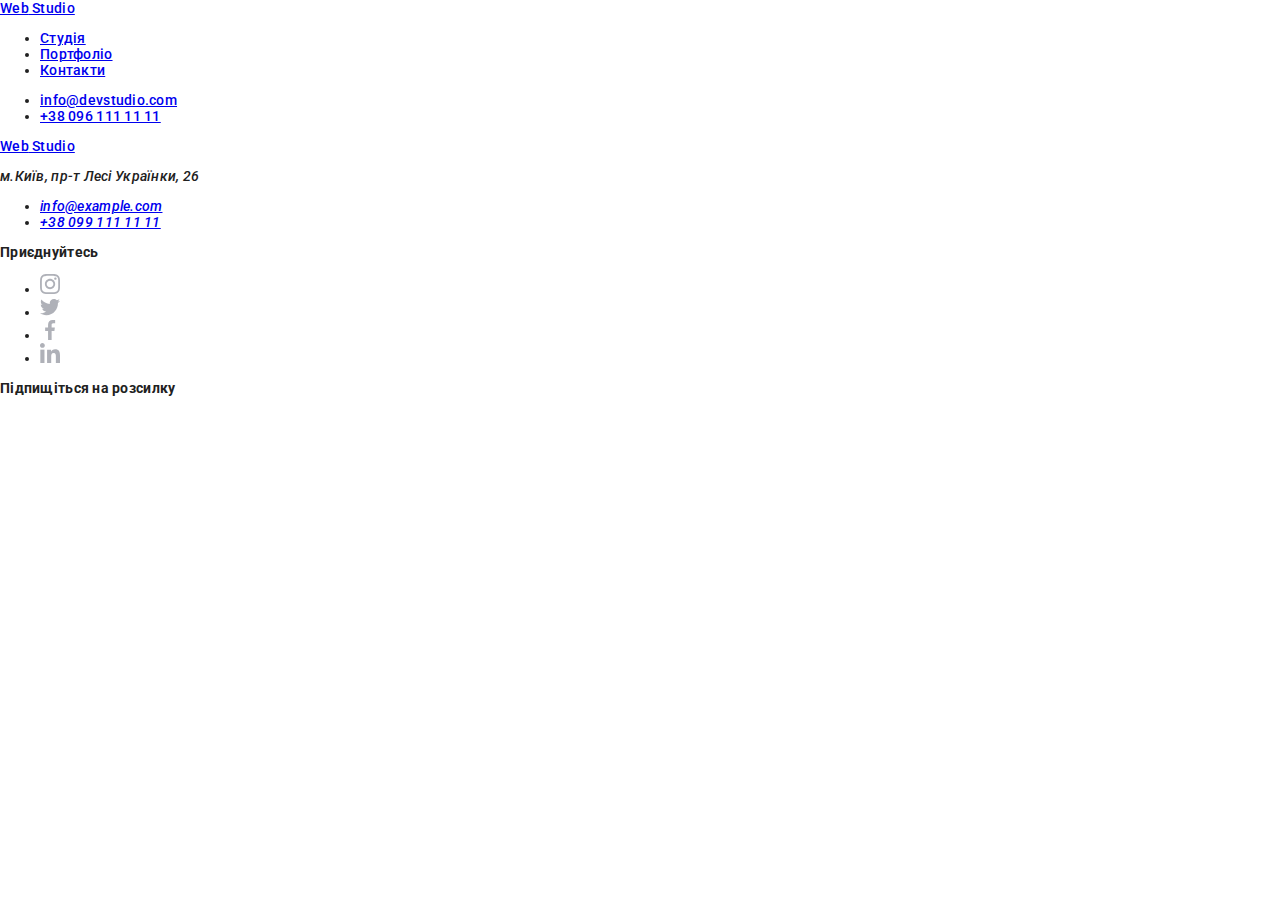
==== portfolio.html @ 4a2e908e "Created base for portfolio page" ====
<!DOCTYPE html>
<html lang="uk">
	<head>
		<meta charset="UTF-8" />
		<meta name="viewport" content="width=device-width, initial-scale=1.0" />
		<title>Document</title>
		<link
			href="https://fonts.googleapis.com/css2?family=Raleway:wght@400;700&family=Roboto:wght@400;500;700&display=swap"
			rel="stylesheet"
		/>
		<link rel="stylesheet" href="./css/normalize.css" />
		<link rel="stylesheet" href="./css/style.css" />
	</head>
	<body>
		<!--Header of page-->
		<header>
			<!--Navigation-->
			<nav>
				<a href="./index.html">
					<span>Web</span>
					Studio
				</a>
				<ul>
					<li><a href="#">Студія</a></li>
					<li><a href="#">Портфоліо</a></li>
					<li><a href="#">Контакти</a></li>
				</ul>
			</nav>

			<!--Contacts-->
			<ul>
				<li><a href="mailto:info@devstudio.com">info@devstudio.com</a></li>
				<li><a href="tel:+380961111111">+38 096 111 11 11</a></li>
			</ul>
		</header>

		<!--Main unique content of the page-->
		<main></main>
		<!--Footer-->
		<footer>
			<!--Contacts-->
			<div>
				<a href="./index.html">
					<span>Web</span>
					Studio
				</a>
				<address>
					<p>м.Київ, пр-т Лесі Українки, 26</p>
					<ul>
						<li><a href="mailto:info@example.com">info@example.com</a></li>
						<li><a href="tel:+380961111111">+38 099 111 11 11</a></li>
					</ul>
				</address>
			</div>

			<!--Social-links for web studio-->
			<div>
				<b>Приєднуйтесь</b>
				<ul>
					<li>
						<a
							href="https://www.instagram.com/"
							target="_blank"
							rel="noopener noreferrer"
							aria-label="Ссилка на інстаграм"
						>
							<img src="./images/social-links-logo/instagram.svg" alt="instagram-logo" />
						</a>
					</li>
					<li>
						<a href="https://www.twitter.com/" target="_blank" rel="noopener noreferrer" aria-label="Ссилка на твітер">
							<img src="./images/social-links-logo/twitter.svg" alt="twitter-logo" />
						</a>
					</li>
					<li>
						<a
							href="https://www.facebook.com/"
							target="_blank"
							rel="noopener noreferrer"
							aria-label="Ссилка на фейсбук"
						>
							<img src="./images/social-links-logo/facebook.svg" alt="facebook-logo" />
						</a>
					</li>
					<li>
						<a
							href="https://www.linkedin.com/"
							target="_blank"
							rel="noopener noreferrer"
							aria-label="Ссилка на лінкедін"
						>
							<img src="./images/social-links-logo/linkedin.svg" alt="linkedin-logo" />
						</a>
					</li>
				</ul>
			</div>

			<!--Mail subscription-->
			<div>
				<b>Підпищіться на розсилку</b>
			</div>
		</footer>
	</body>
</html>
---- css/style.css ----
/*font-family: 'Raleway', sans-serif;
font-family: 'Roboto', sans-serif;*/

body {
	font-family: "Roboto", sans-serif;
	font-weight: 500;
	font-size: 14px;
	line-height: 1.143;
	letter-spacing: 0.02em;
	color: #212121;
}
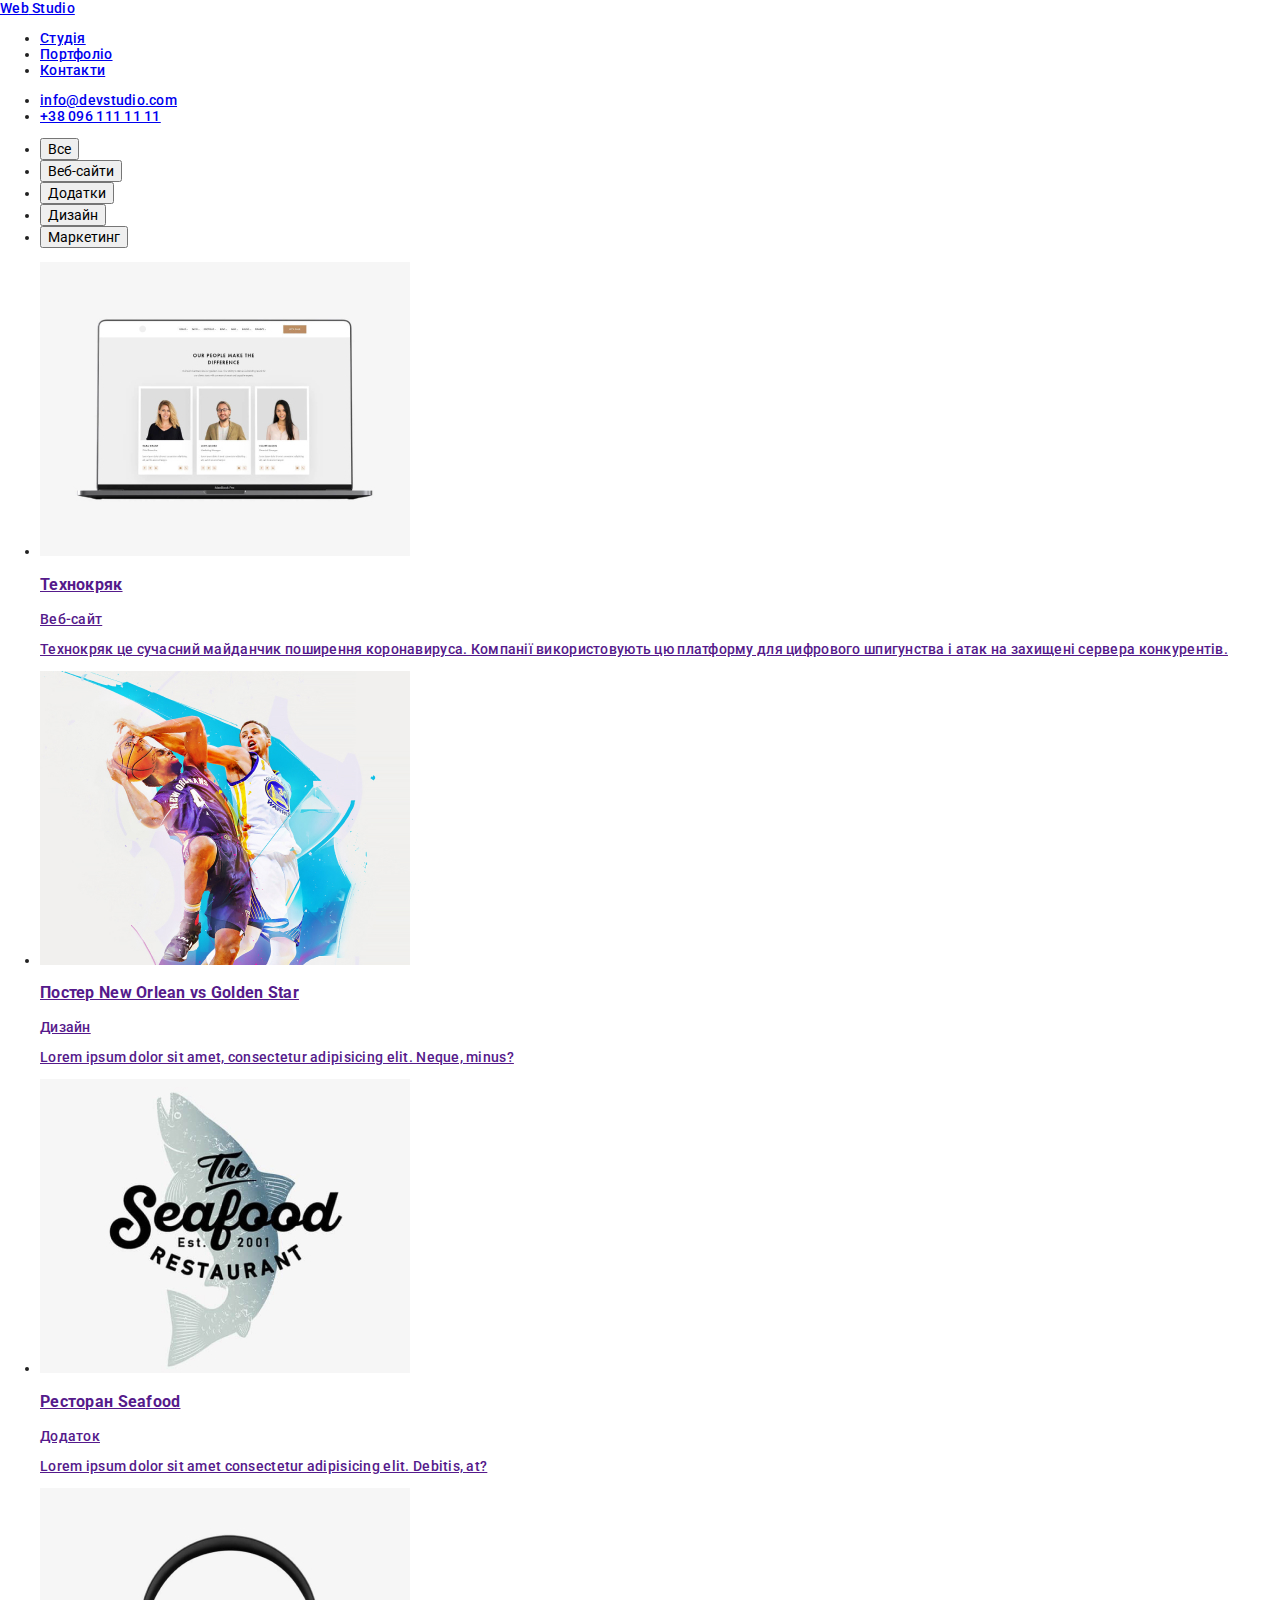
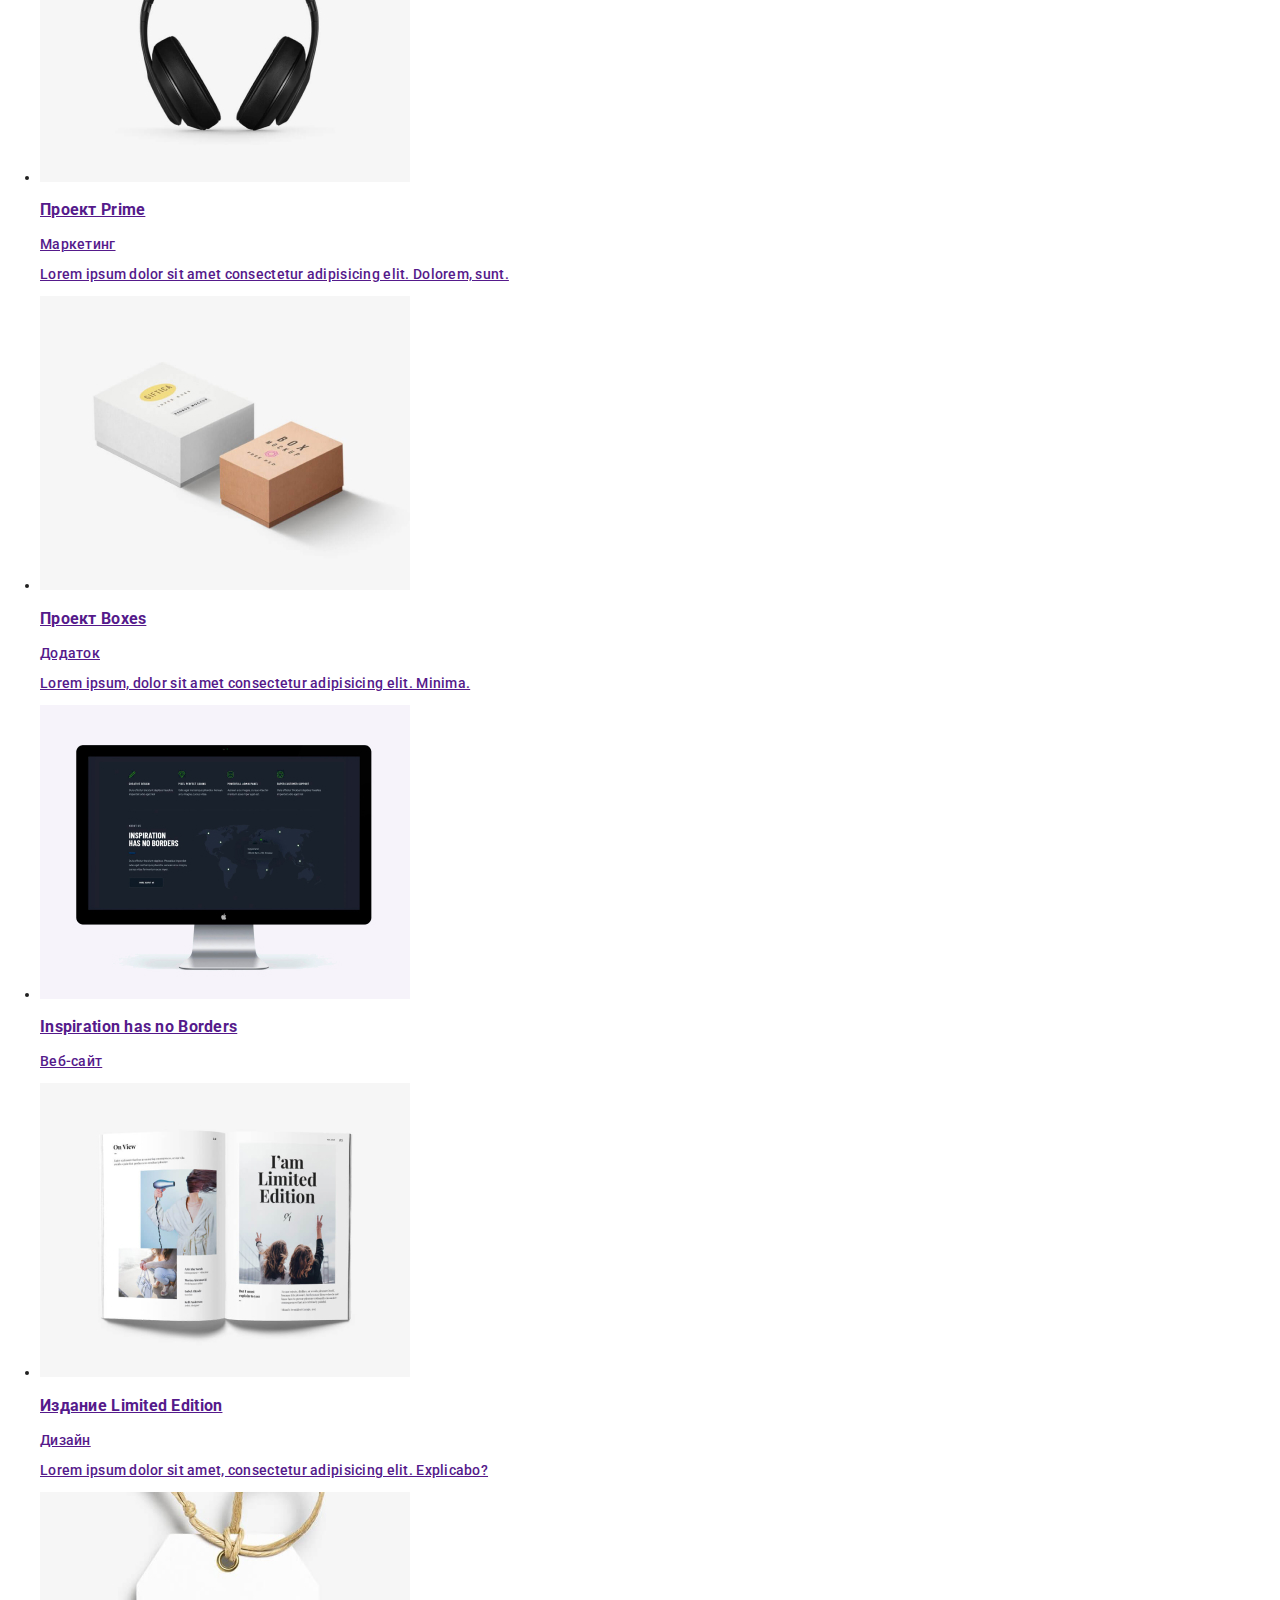
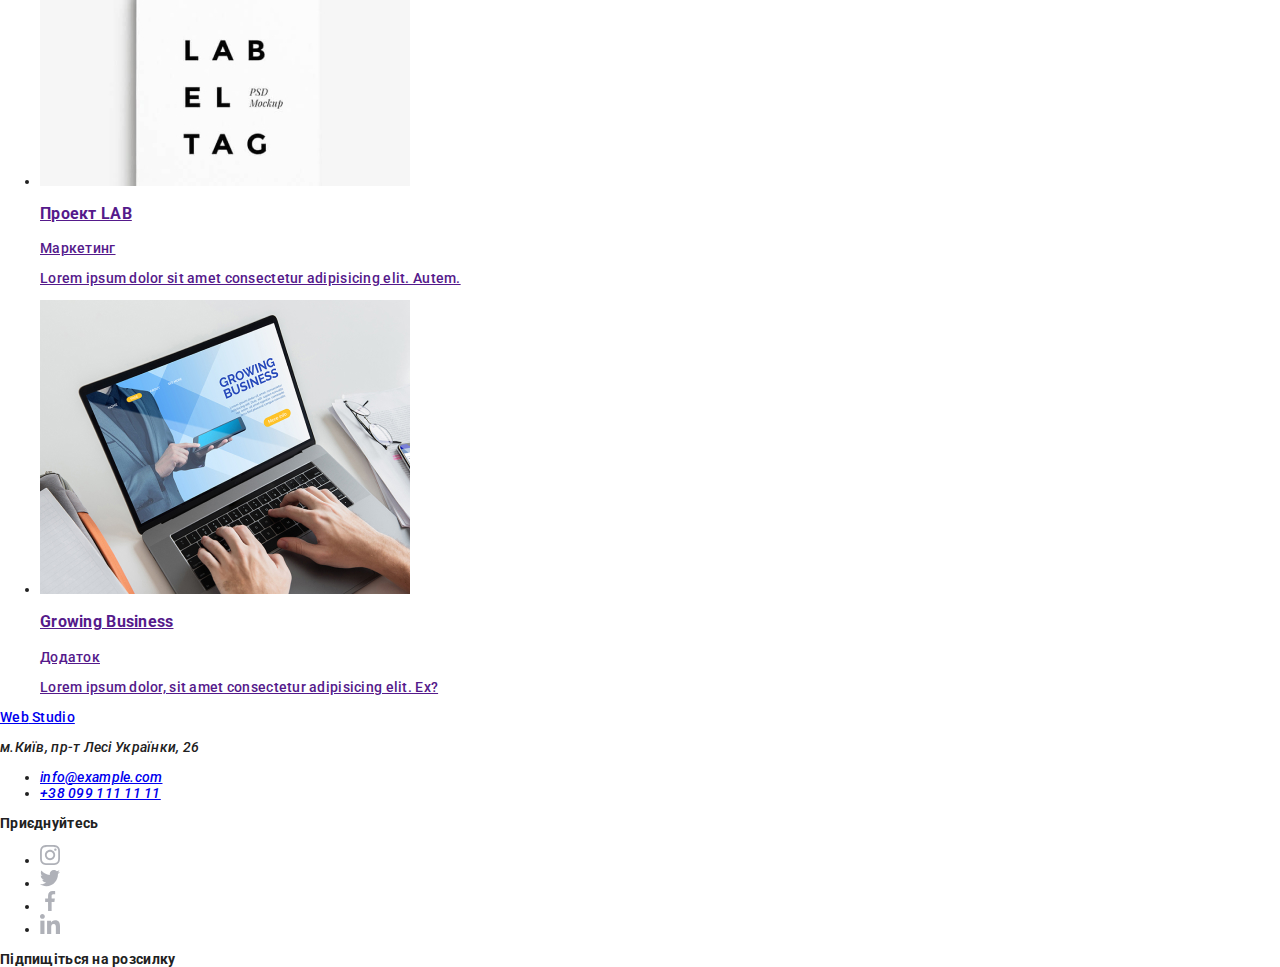
==== commit a125c651: "Made content (text,img) of portfolio page" ====
--- a/portfolio.html
+++ b/portfolio.html
@@ -21,8 +21,8 @@
 					Studio
 				</a>
 				<ul>
-					<li><a href="#">Студія</a></li>
-					<li><a href="#">Портфоліо</a></li>
+					<li><a href="./index.html">Студія</a></li>
+					<li><a href="./portfolio.html">Портфоліо</a></li>
 					<li><a href="#">Контакти</a></li>
 				</ul>
 			</nav>
@@ -35,7 +35,135 @@
 		</header>
 
 		<!--Main unique content of the page-->
-		<main></main>
+		<main>
+			<h1 hidden>Контент сторінки потрфоліо</h1>
+
+			<!--section with portfolio-page buttoms-->
+			<section>
+				<h2 hidden>Портфоліо лінкс</h2>
+				<ul>
+					<li><button type="button">Все</button></li>
+					<li><button type="button">Веб-сайти</button></li>
+					<li><button type="button">Додатки</button></li>
+					<li><button type="button">Дизайн</button></li>
+					<li><button type="button">Маркетинг</button></li>
+				</ul>
+			</section>
+
+			<!--Section portfolio content-->
+			<section>
+				<h2 hidden>Порфоліо контент</h2>
+				<ul>
+					<li>
+						<a href="">
+							<img src="./images/portfolio-content-photo/portfolio-img1.jpg" alt="Відкритий ноутбук" />
+							<h3>Технокряк</h3>
+							<p>Веб-сайт</p>
+							<p>
+								Технокряк це сучасний майданчик поширення коронавируса. Компанії використовують цю платформу для
+								цифрового шпигунства і атак на захищені сервера конкурентів.
+							</p>
+						</a>
+					</li>
+
+					<li>
+						<a href="">
+							<img
+								src="./images/portfolio-content-photo/portfolio-img2.jpg"
+								alt="Два баскетболісти в стрибкуборяться за м'яч"
+							/>
+							<h3>Постер New Orlean vs Golden Star</h3>
+							<p>Дизайн</p>
+							<p>Lorem ipsum dolor sit amet, consectetur adipisicing elit. Neque, minus?</p>
+						</a>
+					</li>
+
+					<li>
+						<a href="">
+							<img
+								src="./images/portfolio-content-photo/portfolio-img3.jpg"
+								alt="Логотип-зображення ресторану морської їжі"
+							/>
+							<h3>Ресторан Seafood</h3>
+							<p>Додаток</p>
+							<p>Lorem ipsum dolor sit amet consectetur adipisicing elit. Debitis, at?</p>
+						</a>
+					</li>
+
+					<li>
+						<a href="">
+							<img src="./images/portfolio-content-photo/portfolio-img4.jpg" alt="Великі чорні навушники" />
+							<h3>Проект Prime</h3>
+							<p>Маркетинг</p>
+							<p>Lorem ipsum dolor sit amet consectetur adipisicing elit. Dolorem, sunt.</p>
+						</a>
+					</li>
+
+					<li>
+						<a href="">
+							<img
+								src="./images/portfolio-content-photo/portfolio-img5.jpg"
+								alt="Дві коробочки білого і бежевого кольору з написами зверху"
+							/>
+							<h3>Проект Boxes</h3>
+							<p>Додаток</p>
+							<p>
+								Lorem ipsum, dolor sit amet consectetur adipisicing elit. Minima.
+							</p>
+						</a>
+					</li>
+
+					<li>
+						<a href="">
+							<img
+								src="./images/portfolio-content-photo/portfolio-img6.jpg"
+								alt="Монітор з відкритою на ньому вкладкою браузера"
+							/>
+							<h3>Inspiration has no Borders</h3>
+							<p>Веб-сайт</p>
+							<p></p>
+						</a>
+					</li>
+
+					<li>
+						<a href="">
+							<img
+								src="./images/portfolio-content-photo/portfolio-img7.jpg"
+								alt="Розгорнутий журнал, на сторінках якого фотки і текст"
+							/>
+							<h3>Издание Limited Edition</h3>
+							<p>Дизайн</p>
+							<p>Lorem ipsum dolor sit amet, consectetur adipisicing elit. Explicabo?</p>
+						</a>
+					</li>
+
+					<li>
+						<a href="">
+							<img
+								src="./images/portfolio-content-photo/portfolio-img8.jpg"
+								alt="Біла бірка з написом, на бежевому шнурочку"
+							/>
+							<h3>Проект LAB</h3>
+							<p>Маркетинг</p>
+							<p>Lorem ipsum dolor sit amet consectetur adipisicing elit. Autem.</p>
+						</a>
+					</li>
+
+					<li>
+						<a href="">
+							<img
+								src="./images/portfolio-content-photo/portfolio-img9.jpg"
+								alt="Руки людини, яка працює за ноутбуком"
+							/>
+							<h3>Growing Business</h3>
+							<p>Додаток</p>
+							<p>Lorem ipsum dolor, sit amet consectetur adipisicing elit. Ex?</p>
+						</a>
+					</li>
+				</ul>
+			</section>
+		</main>
+
 		<!--Footer-->
 		<footer>
 			<!--Contacts-->
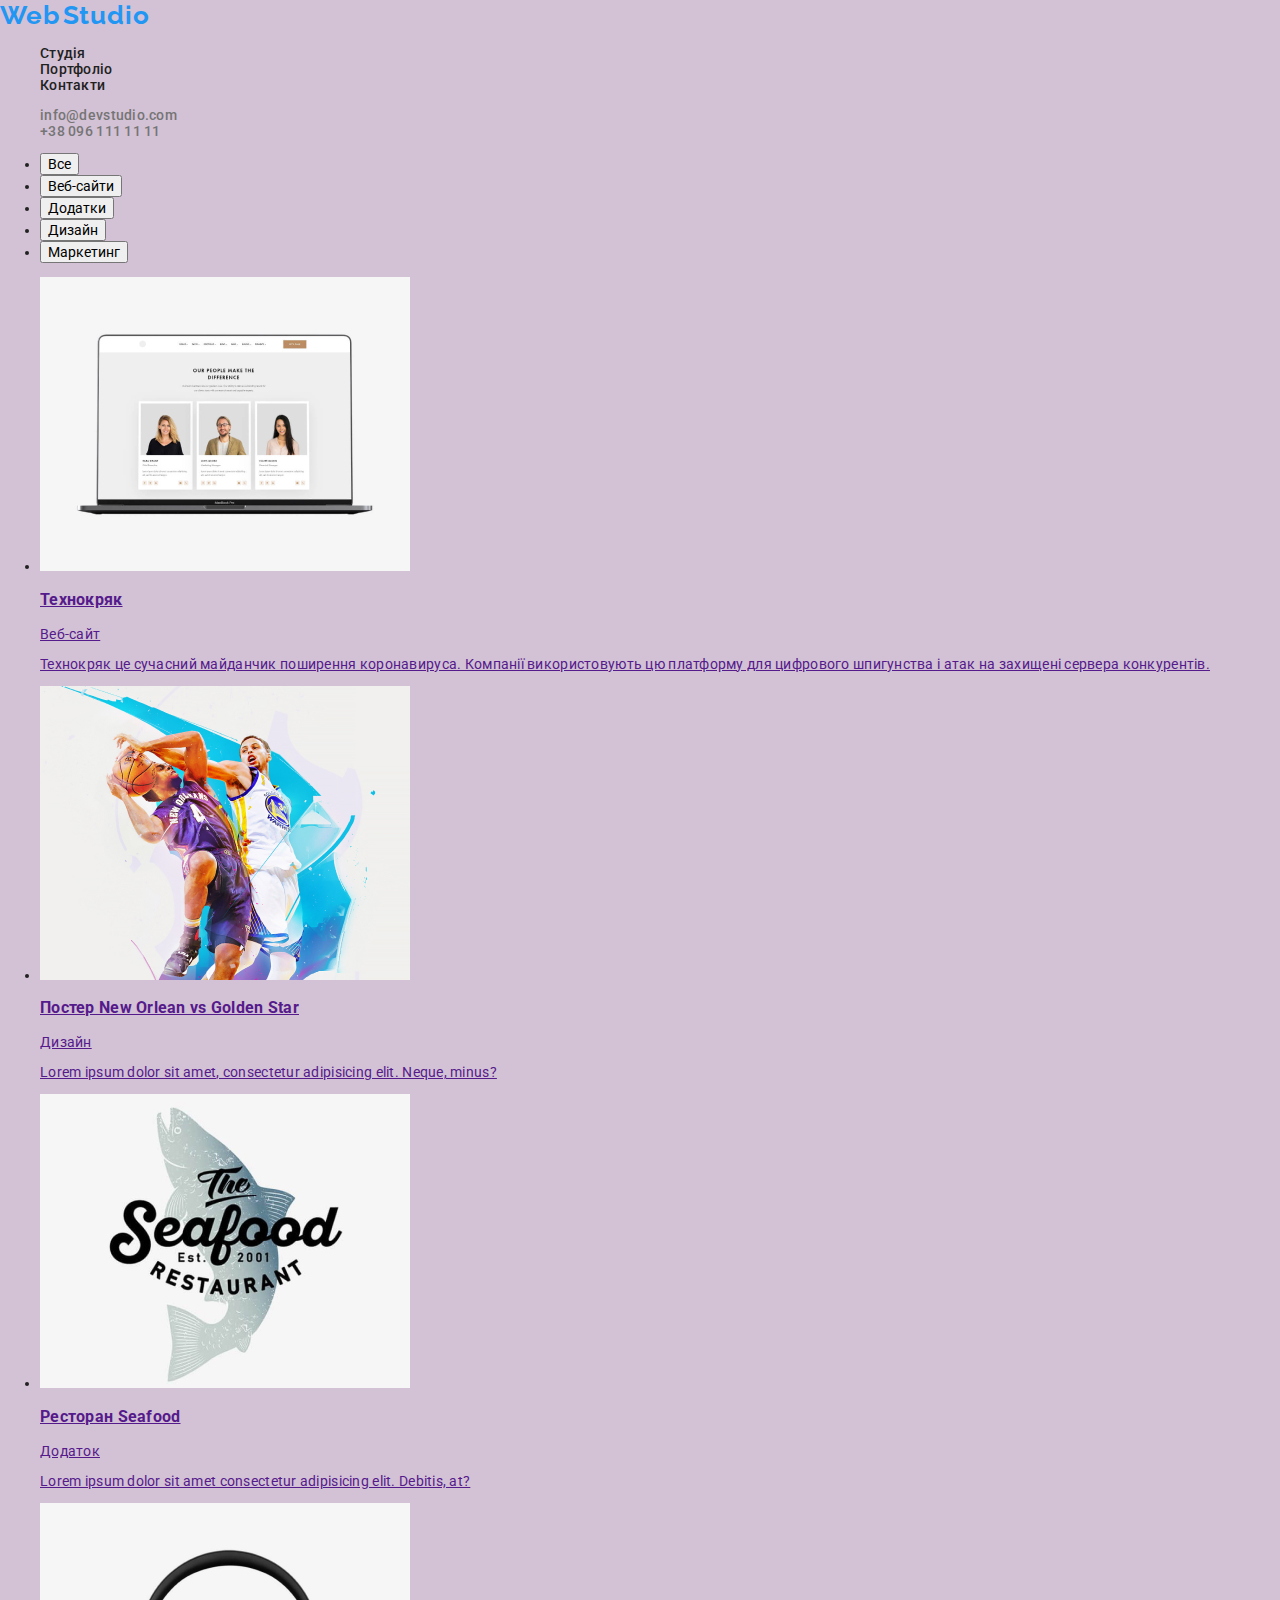
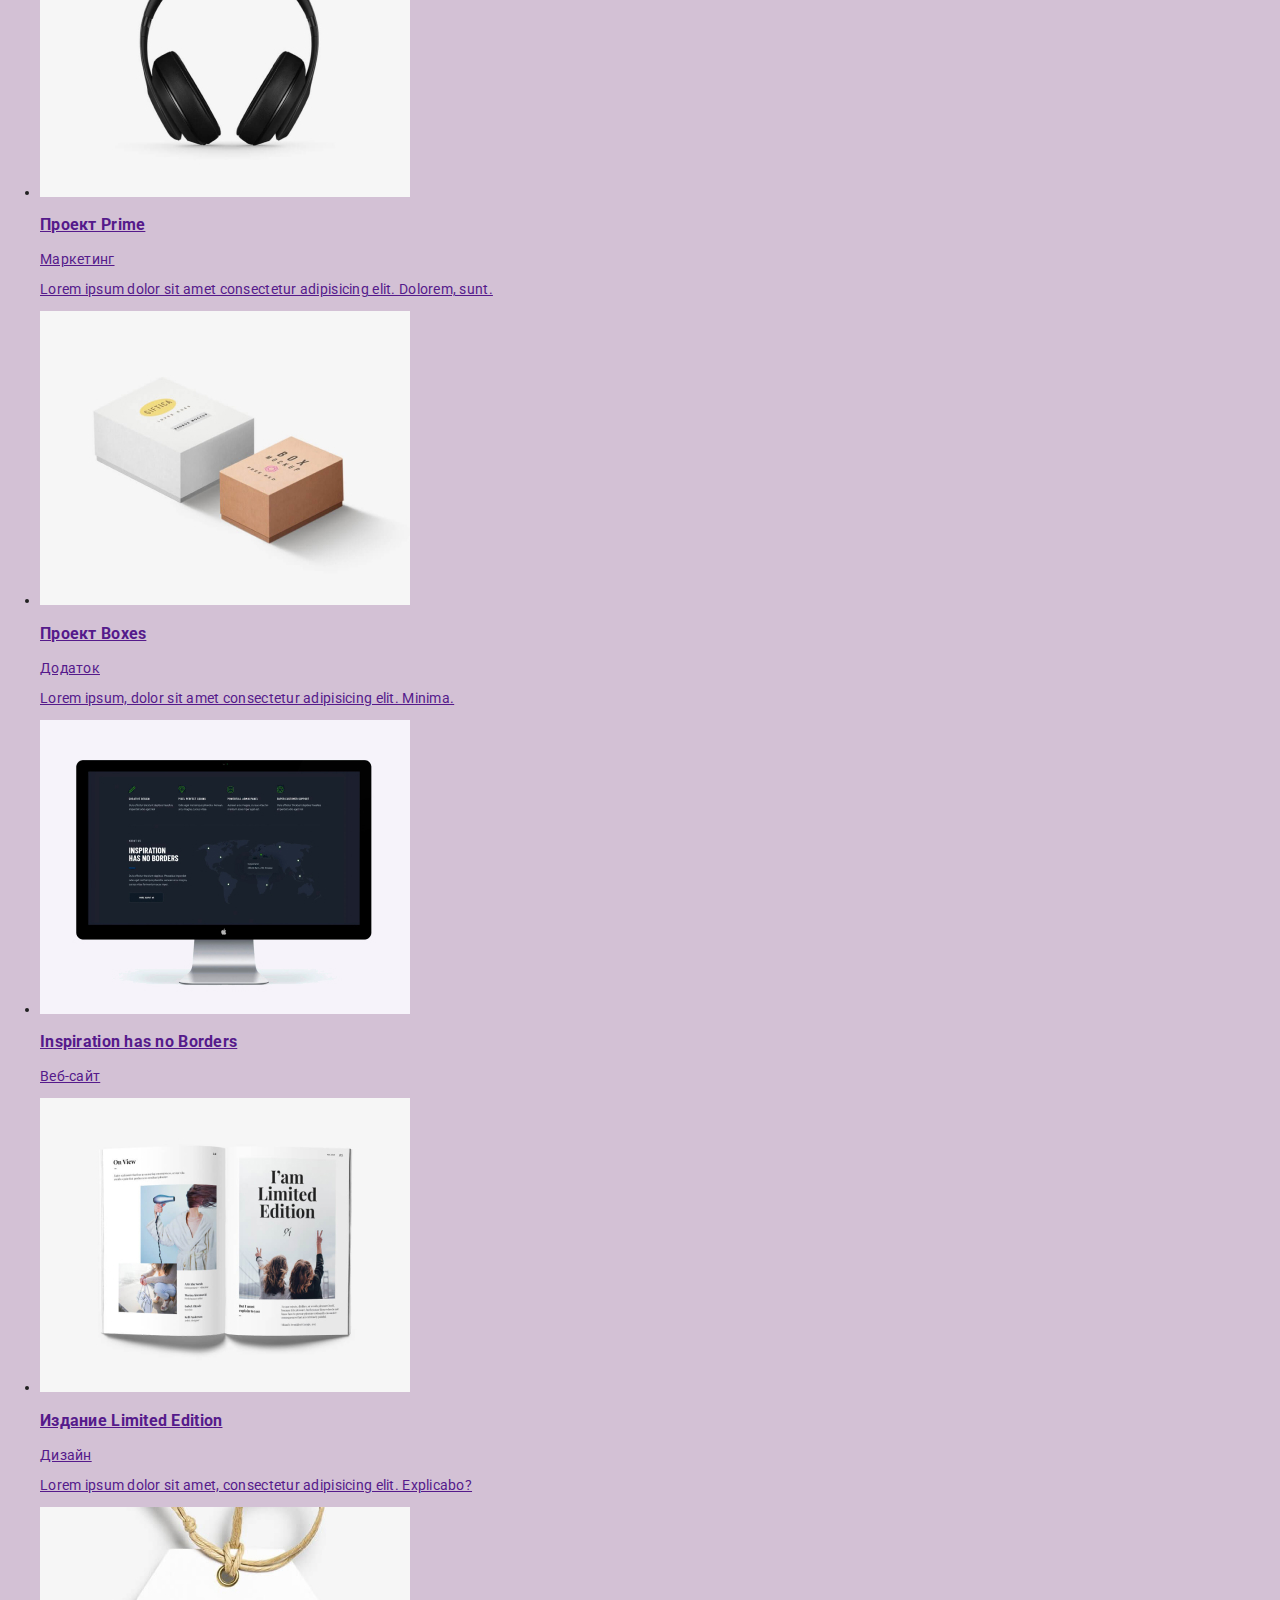
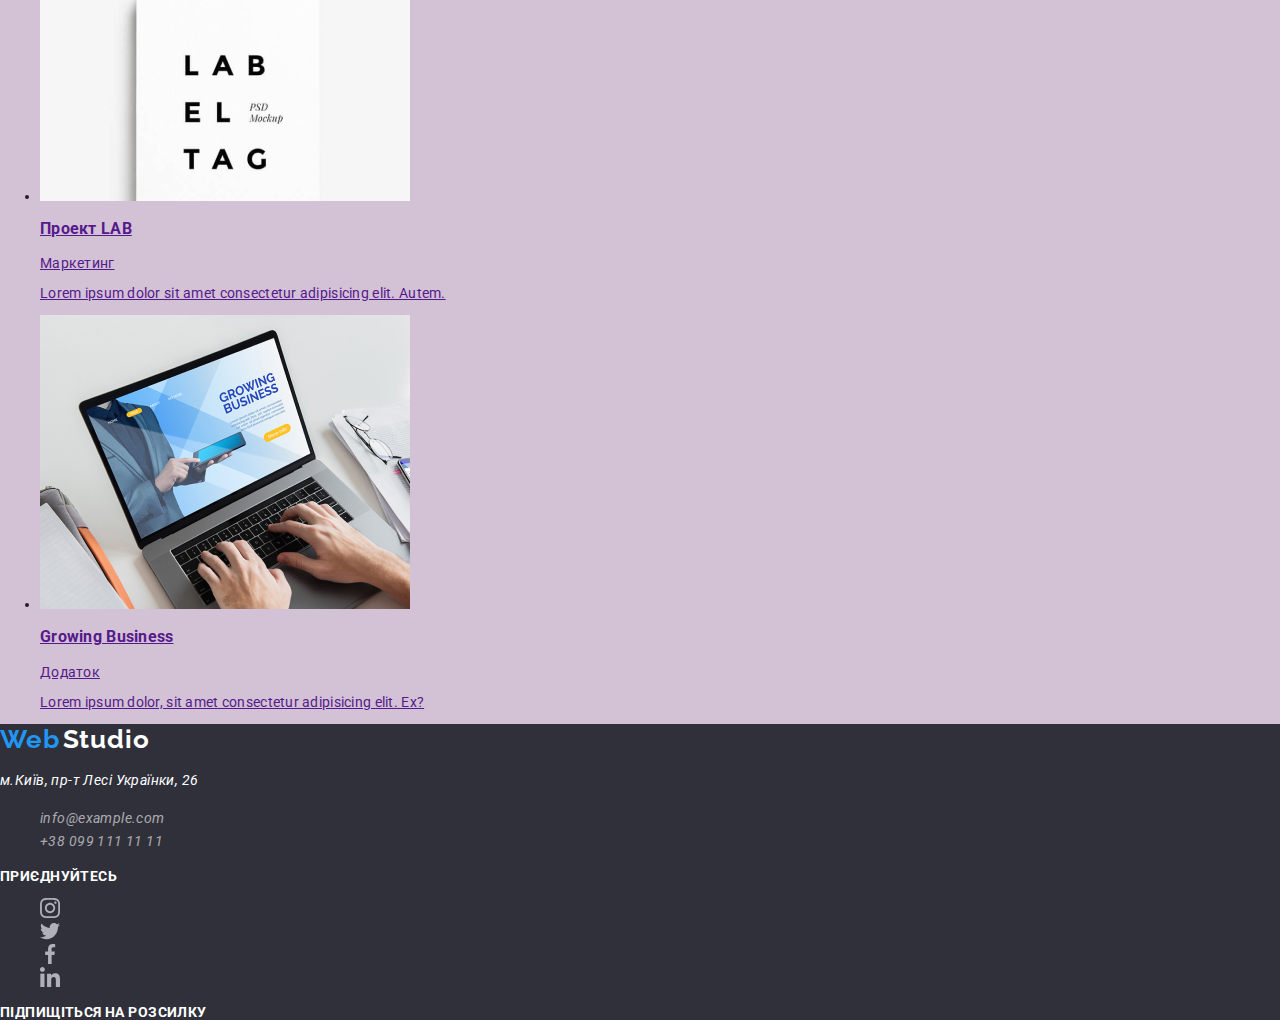
==== commit c94550f3: "Changed header and footer (with text-styles) from index-file" ====
--- a/portfolio.html
+++ b/portfolio.html
@@ -15,22 +15,24 @@
 		<!--Header of page-->
 		<header>
 			<!--Navigation-->
-			<nav>
-				<a href="./index.html">
-					<span>Web</span>
-					Studio
+			<nav class="navigation">
+				<a class="navigation-logo" href="./index.html">
+					<span class="logo logo-web">Web</span>
+					<span class="logo">Studio</span>
 				</a>
-				<ul>
-					<li><a href="./index.html">Студія</a></li>
-					<li><a href="./portfolio.html">Портфоліо</a></li>
-					<li><a href="#">Контакти</a></li>
+				<ul class="list navigation-menu-list">
+					<li class="navigation-menu-list-item"><a href="./index.html" class="navigation-menu-link">Студія</a></li>
+					<li class="navigation-menu-list-item">
+						<a href="./portfolio.html" class="navigation-menu-link">Портфоліо</a>
+					</li>
+					<li class="navigation-menu-list-item"><a href="#" class="navigation-menu-link">Контакти</a></li>
 				</ul>
 			</nav>
 
 			<!--Contacts-->
-			<ul>
-				<li><a href="mailto:info@devstudio.com">info@devstudio.com</a></li>
-				<li><a href="tel:+380961111111">+38 096 111 11 11</a></li>
+			<ul class="list">
+				<li><a class="contacts-link" href="mailto:info@devstudio.com">info@devstudio.com</a></li>
+				<li><a class="contacts-link" href="tel:+380961111111">+38 096 111 11 11</a></li>
 			</ul>
 		</header>
 
@@ -165,26 +167,26 @@
 		</main>
 
 		<!--Footer-->
-		<footer>
+		<footer class="footer">
 			<!--Contacts-->
 			<div>
-				<a href="./index.html">
-					<span>Web</span>
-					Studio
+				<a class="navigation-logo" href="./index.html">
+					<span class="logo logo-web">Web</span>
+					<span class="logo footer-logo-stidio">Studio</span>
 				</a>
 				<address>
-					<p>м.Київ, пр-т Лесі Українки, 26</p>
-					<ul>
-						<li><a href="mailto:info@example.com">info@example.com</a></li>
-						<li><a href="tel:+380961111111">+38 099 111 11 11</a></li>
+					<p class="footer-address-info">м.Київ, пр-т Лесі Українки, 26</p>
+					<ul class="list">
+						<li><a class="footer-contacts-info" href="mailto:info@example.com">info@example.com</a></li>
+						<li><a class="footer-contacts-info" href="tel:+380961111111">+38 099 111 11 11</a></li>
 					</ul>
 				</address>
 			</div>
 
 			<!--Social-links for web studio-->
 			<div>
-				<b>Приєднуйтесь</b>
-				<ul>
+				<b class="footer-join">Приєднуйтесь</b>
+				<ul class="list">
 					<li>
 						<a
 							href="https://www.instagram.com/"
@@ -225,7 +227,7 @@
 
 			<!--Mail subscription-->
 			<div>
-				<b>Підпищіться на розсилку</b>
+				<b class="footer-join">Підпищіться на розсилку</b>
 			</div>
 		</footer>
 	</body>
--- a/css/style.css
+++ b/css/style.css
@@ -1,11 +1,161 @@
 /*font-family: 'Raleway', sans-serif;
 font-family: 'Roboto', sans-serif;*/
 
+:root {
+	--primary-text-color: #212121;
+	--secondary-text-color: #757575;
+	--accent-color: #2196f3;
+	--title-text-color: #ffffff;
+	--footer-contacts-text: rgba(255, 255, 255, 0.6);
+	--temporary-background-color: rgba(81, 7, 86, 0.25);
+}
+
 body {
 	font-family: "Roboto", sans-serif;
-	font-weight: 500;
 	font-size: 14px;
 	line-height: 1.143;
 	letter-spacing: 0.02em;
-	color: #212121;
+	color: var(--primary-text-color);
+	background: var(--temporary-background-color);
 }
+
+.list {
+	list-style-type: none;
+}
+
+/*Header Logo WEB-STUDIO*/
+.logo {
+	font-family: "Raleway", sans-serif;
+	font-weight: 700;
+	font-size: 26px;
+	line-height: 1.192;
+	letter-spacing: 0.03em;
+}
+.logo-web {
+	color: var(--accent-color);
+}
+.navigation-logo {
+	color: var(--primary-text-color);
+	text-decoration: none;
+}
+.navigation-logo:hover,
+.navigation-logo:focus {
+	color: #2196f3;
+}
+
+/*Header Navigation Menu*/
+.navigation-menu-link {
+	font-weight: 500;
+	color: var(--primary-text-color);
+	text-decoration: none;
+}
+
+.navigation-menu-link:hover,
+.navigation-menu-link:focus {
+	color: #2196f3;
+}
+
+/*Header Contacts*/
+.contacts-link {
+	font-weight: 500;
+	color: #757575;
+	text-decoration: none;
+}
+
+.contacts-link:hover,
+.contacts-link:focus {
+	color: #2196f3;
+}
+
+/*Section Hero*/
+.hero-title {
+	font-weight: 900;
+	font-size: 44px;
+	line-height: 1.364;
+	text-align: center;
+	letter-spacing: 0.06em;
+	text-transform: uppercase;
+	color: var(--title-text-color);
+}
+
+.btn {
+	font-weight: 700;
+	font-size: 16px;
+	line-height: 1.875;
+	letter-spacing: 0.06em;
+	color: var(--title-text-color);
+	background: var(--accent-color);
+	display: flex;
+	align-items: center;
+	text-align: center;
+	border-radius: 4px;
+	border-bottom: none;
+}
+
+/*Section titles*/
+.section-title {
+	font-weight: 700;
+	font-size: 36px;
+	line-height: 1.167;
+	text-align: center;
+	letter-spacing: 0.03em;
+}
+
+/*Section main work principles*/
+.principle-list-item-title {
+	font-weight: 700;
+	letter-spacing: 0.03em;
+	text-transform: uppercase;
+}
+.principle-list-item-text {
+	line-height: 1.714;
+	letter-spacing: 0.03em;
+	color: var(--secondary-text-color);
+}
+
+/*Section What we do*/
+.whatwedo-list-item-title {
+	font-weight: 700;
+	letter-spacing: 0.03em;
+	text-transform: uppercase;
+	color: var(--title-text-color);
+}
+/*Section Our team*/
+.ourteam-list-item-title {
+	font-weight: 500;
+	font-size: 16px;
+	line-height: 1.188;
+	letter-spacing: 0.03em;
+}
+.ourteam-list-item-text {
+	font-size: 16px;
+	line-height: 1.188;
+	letter-spacing: 0.03em;
+	color: var(--secondary-text-color);
+}
+
+/*Footer Logo Address and contacts*/
+.footer {
+	background: #2f303a;
+}
+.footer-logo-stidio {
+	color: var(--title-text-color);
+}
+.footer-address-info {
+	line-height: 1.714;
+	letter-spacing: 0.03em;
+	color: var(--title-text-color);
+}
+.footer-contacts-info {
+	line-height: 1.714;
+	letter-spacing: 0.03em;
+	color: var(--footer-contacts-text);
+	text-decoration: none;
+}
+
+.footer-join {
+	font-weight: 700;
+	letter-spacing: 0.03em;
+	text-transform: uppercase;
+	color: var(--title-text-color);
+}
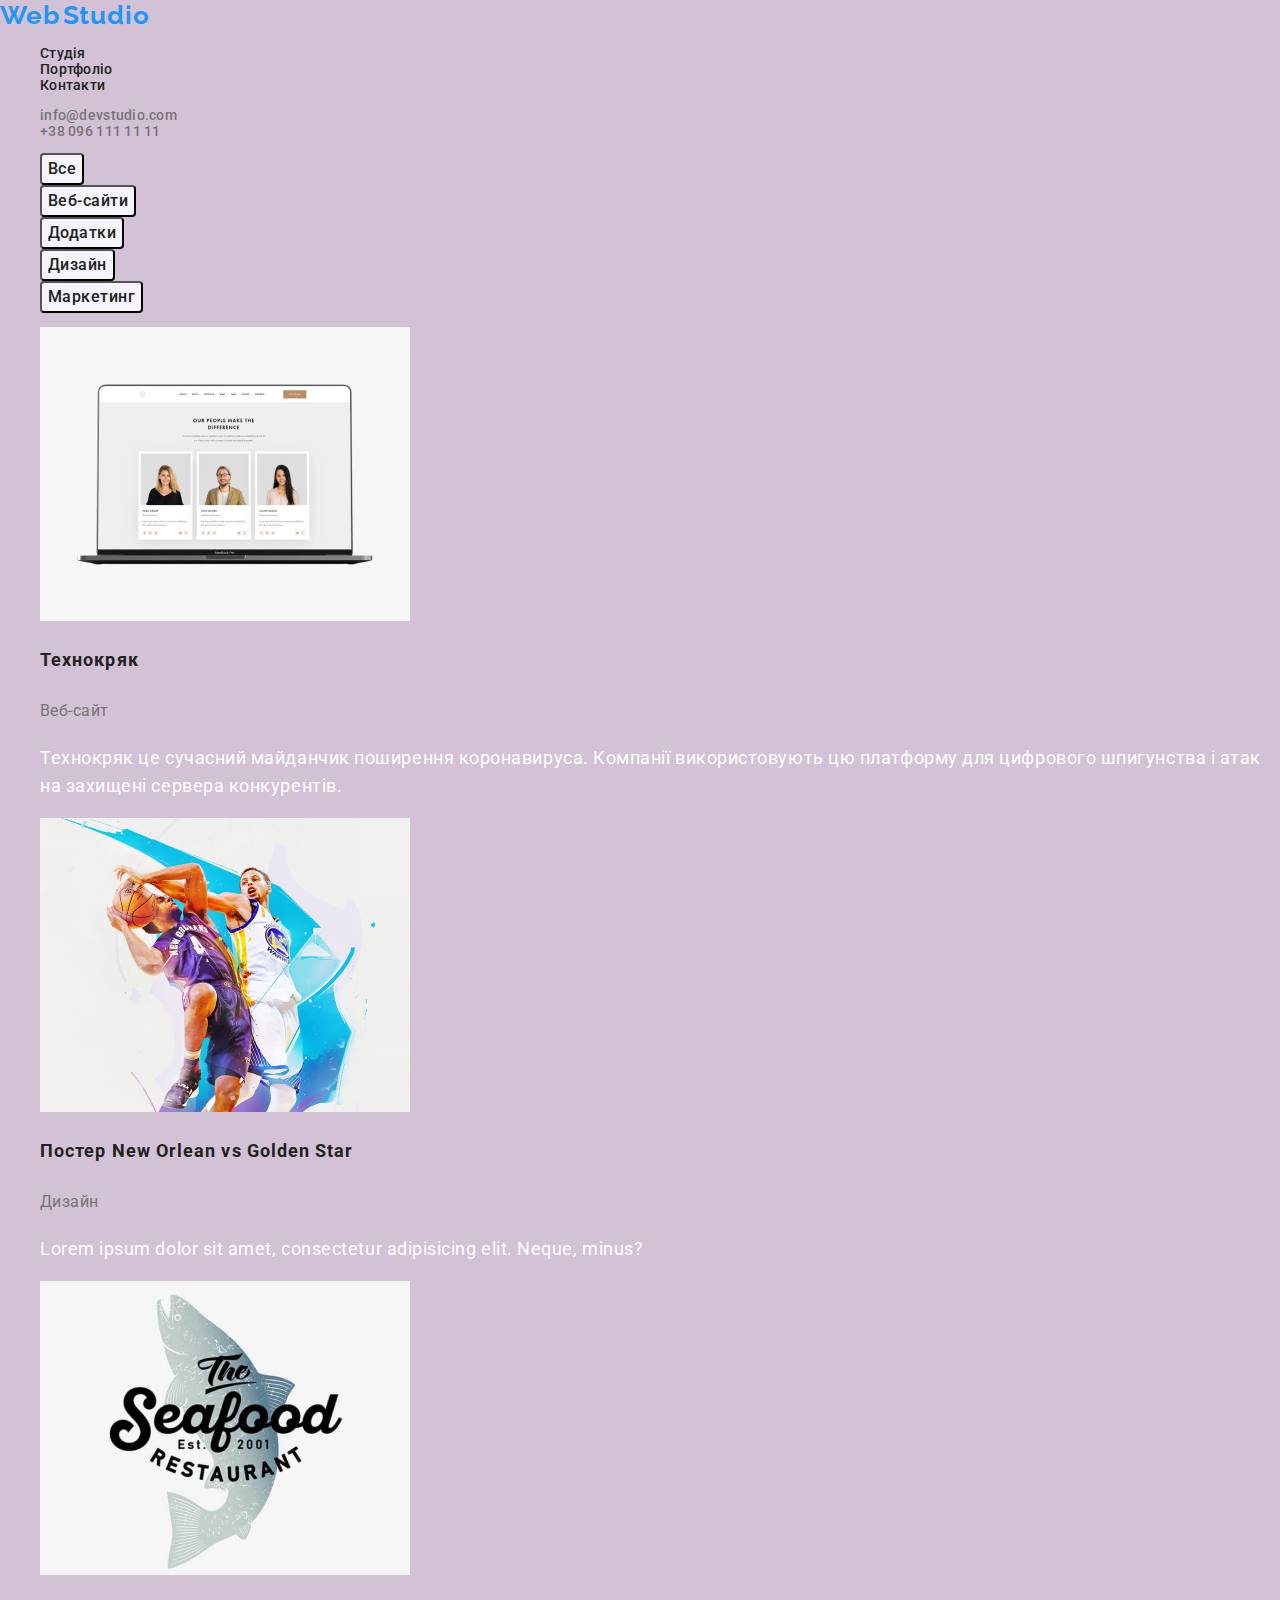
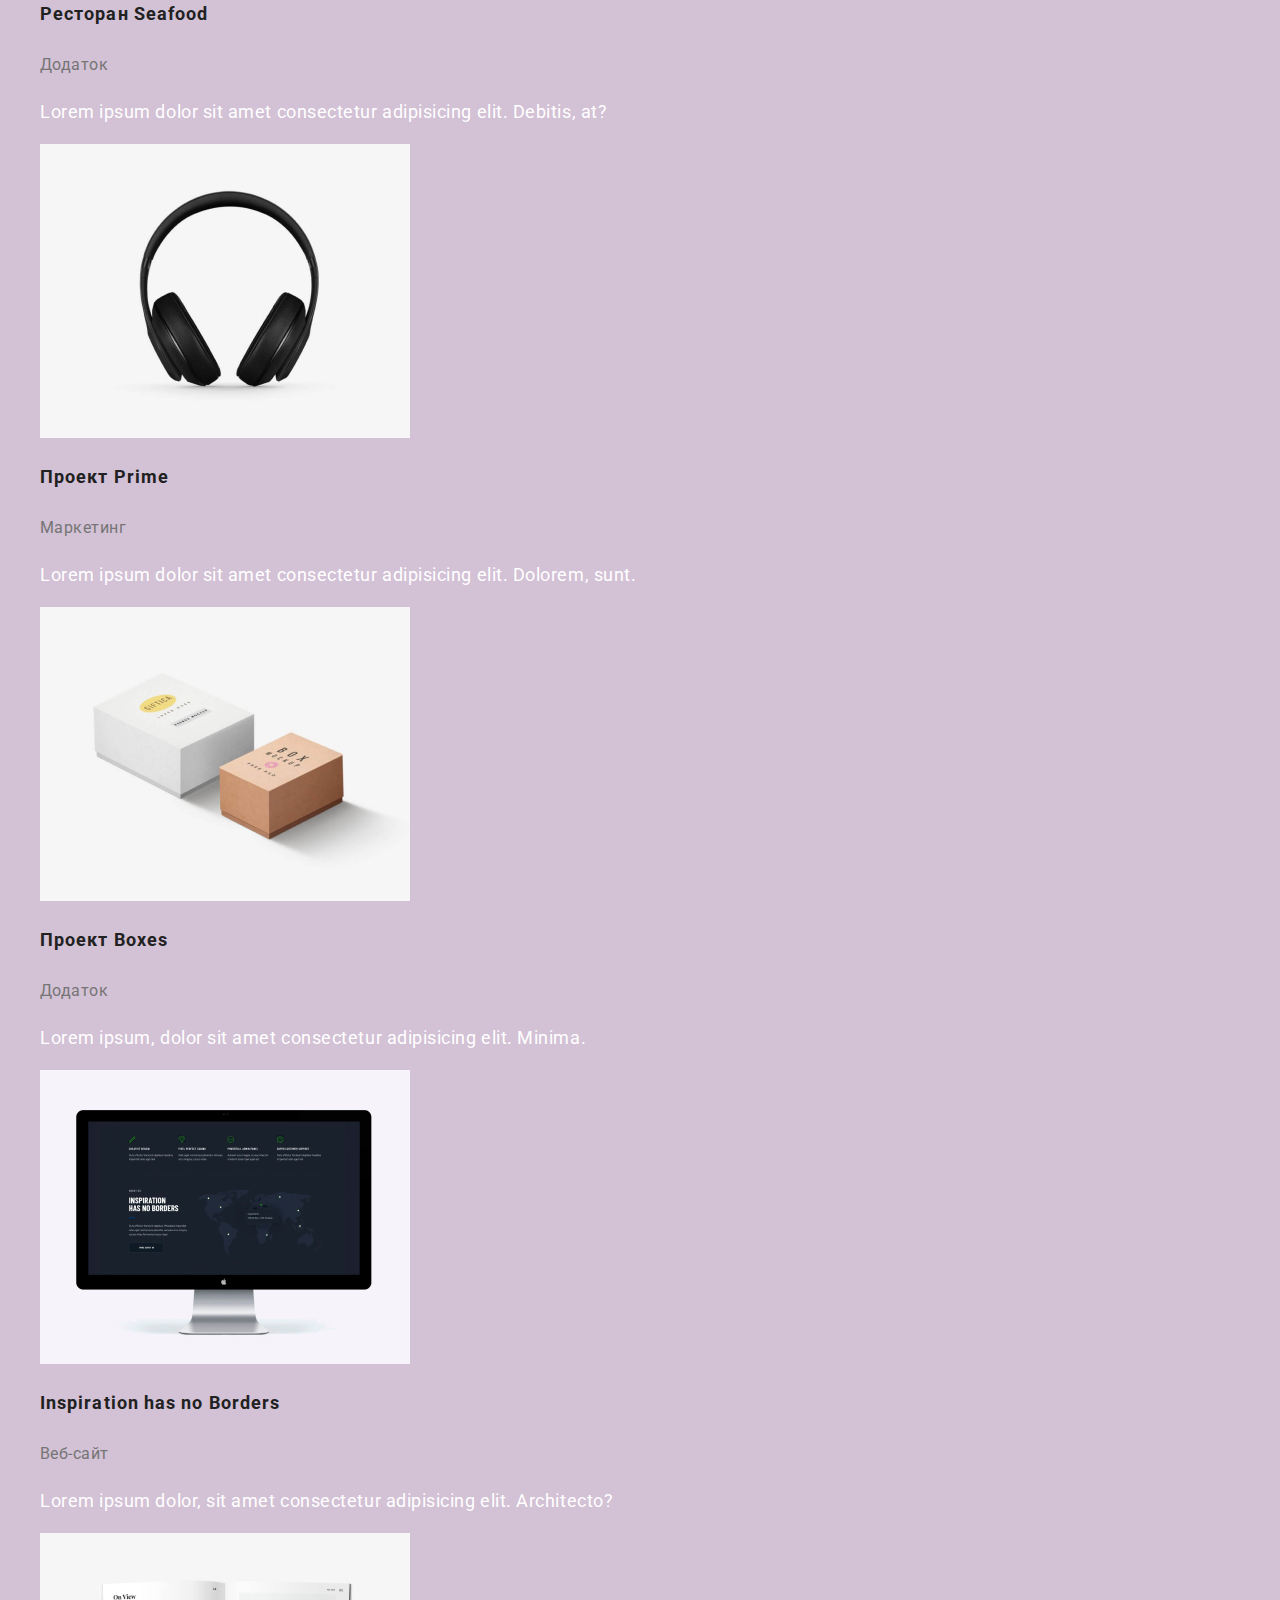
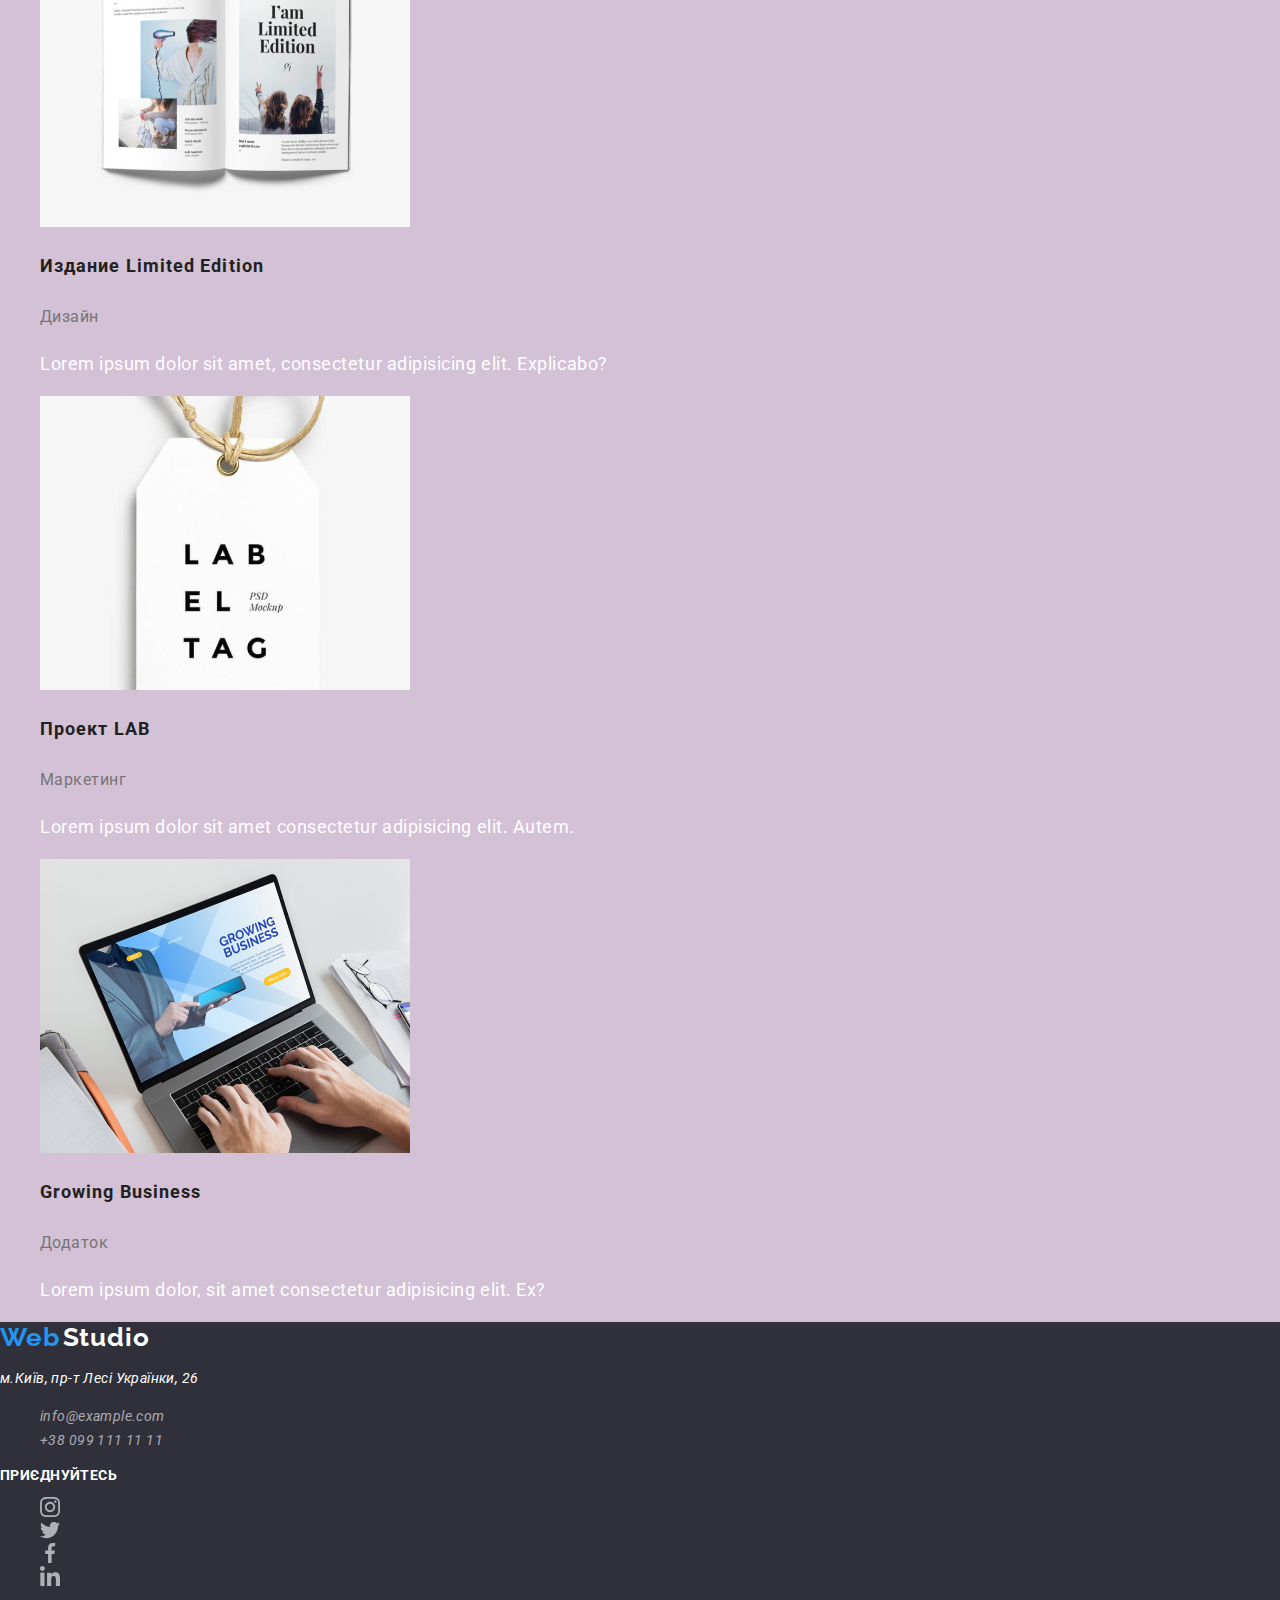
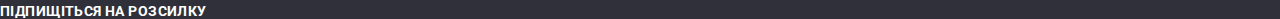
==== commit 4179b286: "Added text-styles for portfolio-page" ====
--- a/portfolio.html
+++ b/portfolio.html
@@ -43,25 +43,25 @@
 			<!--section with portfolio-page buttoms-->
 			<section>
 				<h2 hidden>Портфоліо лінкс</h2>
-				<ul>
-					<li><button type="button">Все</button></li>
-					<li><button type="button">Веб-сайти</button></li>
-					<li><button type="button">Додатки</button></li>
-					<li><button type="button">Дизайн</button></li>
-					<li><button type="button">Маркетинг</button></li>
+				<ul class="list">
+					<li><button class="btn-portfolio" type="button">Все</button></li>
+					<li><button class="btn-portfolio" type="button">Веб-сайти</button></li>
+					<li><button class="btn-portfolio" type="button">Додатки</button></li>
+					<li><button class="btn-portfolio" type="button">Дизайн</button></li>
+					<li><button class="btn-portfolio" type="button">Маркетинг</button></li>
 				</ul>
 			</section>
 
 			<!--Section portfolio content-->
 			<section>
 				<h2 hidden>Порфоліо контент</h2>
-				<ul>
-					<li>
-						<a href="">
-							<img src="./images/portfolio-content-photo/portfolio-img1.jpg" alt="Відкритий ноутбук" />
-							<h3>Технокряк</h3>
-							<p>Веб-сайт</p>
-							<p>
+				<ul class="list">
+					<li>
+						<a class="portfolio-list-item-link" href="">
+							<img src="./images/portfolio-content-photo/portfolio-img1.jpg" alt="Відкритий ноутбук" width="370" />
+							<h3 class="content-portfolio-list-item-title">Технокряк</h3>
+							<p class="content-portfolio-list-item-point">Веб-сайт</p>
+							<p class="content-portfolio-list-item-pop-up-text">
 								Технокряк це сучасний майданчик поширення коронавируса. Компанії використовують цю платформу для
 								цифрового шпигунства і атак на захищені сервера конкурентів.
 							</p>
@@ -69,97 +69,118 @@
 					</li>
 
 					<li>
-						<a href="">
+						<a class="portfolio-list-item-link" href="">
 							<img
 								src="./images/portfolio-content-photo/portfolio-img2.jpg"
 								alt="Два баскетболісти в стрибкуборяться за м'яч"
-							/>
-							<h3>Постер New Orlean vs Golden Star</h3>
-							<p>Дизайн</p>
-							<p>Lorem ipsum dolor sit amet, consectetur adipisicing elit. Neque, minus?</p>
-						</a>
-					</li>
-
-					<li>
-						<a href="">
+								width="370"
+							/>
+							<h3 class="content-portfolio-list-item-title">Постер New Orlean vs Golden Star</h3>
+							<p class="content-portfolio-list-item-point">Дизайн</p>
+							<p class="content-portfolio-list-item-pop-up-text">
+								Lorem ipsum dolor sit amet, consectetur adipisicing elit. Neque, minus?
+							</p>
+						</a>
+					</li>
+
+					<li>
+						<a class="portfolio-list-item-link" href="">
 							<img
 								src="./images/portfolio-content-photo/portfolio-img3.jpg"
 								alt="Логотип-зображення ресторану морської їжі"
-							/>
-							<h3>Ресторан Seafood</h3>
-							<p>Додаток</p>
-							<p>Lorem ipsum dolor sit amet consectetur adipisicing elit. Debitis, at?</p>
-						</a>
-					</li>
-
-					<li>
-						<a href="">
-							<img src="./images/portfolio-content-photo/portfolio-img4.jpg" alt="Великі чорні навушники" />
-							<h3>Проект Prime</h3>
-							<p>Маркетинг</p>
-							<p>Lorem ipsum dolor sit amet consectetur adipisicing elit. Dolorem, sunt.</p>
-						</a>
-					</li>
-
-					<li>
-						<a href="">
+								width="370"
+							/>
+							<h3 class="content-portfolio-list-item-title">Ресторан Seafood</h3>
+							<p class="content-portfolio-list-item-point">Додаток</p>
+							<p class="content-portfolio-list-item-pop-up-text">
+								Lorem ipsum dolor sit amet consectetur adipisicing elit. Debitis, at?
+							</p>
+						</a>
+					</li>
+
+					<li>
+						<a class="portfolio-list-item-link" href="">
+							<img src="./images/portfolio-content-photo/portfolio-img4.jpg" alt="Великі чорні навушники" width="370" />
+							<h3 class="content-portfolio-list-item-title">Проект Prime</h3>
+							<p class="content-portfolio-list-item-point">Маркетинг</p>
+							<p class="content-portfolio-list-item-pop-up-text">
+								Lorem ipsum dolor sit amet consectetur adipisicing elit. Dolorem, sunt.
+							</p>
+						</a>
+					</li>
+
+					<li>
+						<a class="portfolio-list-item-link" href="">
 							<img
 								src="./images/portfolio-content-photo/portfolio-img5.jpg"
 								alt="Дві коробочки білого і бежевого кольору з написами зверху"
-							/>
-							<h3>Проект Boxes</h3>
-							<p>Додаток</p>
-							<p>
+								width="370"
+							/>
+							<h3 class="content-portfolio-list-item-title">Проект Boxes</h3>
+							<p class="content-portfolio-list-item-point">Додаток</p>
+							<p class="content-portfolio-list-item-pop-up-text">
 								Lorem ipsum, dolor sit amet consectetur adipisicing elit. Minima.
 							</p>
 						</a>
 					</li>
 
 					<li>
-						<a href="">
+						<a class="portfolio-list-item-link" href="">
 							<img
 								src="./images/portfolio-content-photo/portfolio-img6.jpg"
 								alt="Монітор з відкритою на ньому вкладкою браузера"
-							/>
-							<h3>Inspiration has no Borders</h3>
-							<p>Веб-сайт</p>
-							<p></p>
-						</a>
-					</li>
-
-					<li>
-						<a href="">
+								width="370"
+							/>
+							<h3 class="content-portfolio-list-item-title">Inspiration has no Borders</h3>
+							<p class="content-portfolio-list-item-point">Веб-сайт</p>
+							<p class="content-portfolio-list-item-pop-up-text">
+								Lorem ipsum dolor, sit amet consectetur adipisicing elit. Architecto?
+							</p>
+						</a>
+					</li>
+
+					<li>
+						<a class="portfolio-list-item-link" href="">
 							<img
 								src="./images/portfolio-content-photo/portfolio-img7.jpg"
 								alt="Розгорнутий журнал, на сторінках якого фотки і текст"
-							/>
-							<h3>Издание Limited Edition</h3>
-							<p>Дизайн</p>
-							<p>Lorem ipsum dolor sit amet, consectetur adipisicing elit. Explicabo?</p>
-						</a>
-					</li>
-
-					<li>
-						<a href="">
+								width="370"
+							/>
+							<h3 class="content-portfolio-list-item-title">Издание Limited Edition</h3>
+							<p class="content-portfolio-list-item-point">Дизайн</p>
+							<p class="content-portfolio-list-item-pop-up-text">
+								Lorem ipsum dolor sit amet, consectetur adipisicing elit. Explicabo?
+							</p>
+						</a>
+					</li>
+
+					<li>
+						<a class="portfolio-list-item-link" href="">
 							<img
 								src="./images/portfolio-content-photo/portfolio-img8.jpg"
 								alt="Біла бірка з написом, на бежевому шнурочку"
-							/>
-							<h3>Проект LAB</h3>
-							<p>Маркетинг</p>
-							<p>Lorem ipsum dolor sit amet consectetur adipisicing elit. Autem.</p>
-						</a>
-					</li>
-
-					<li>
-						<a href="">
+								width="370"
+							/>
+							<h3 class="content-portfolio-list-item-title">Проект LAB</h3>
+							<p class="content-portfolio-list-item-point">Маркетинг</p>
+							<p class="content-portfolio-list-item-pop-up-text">
+								Lorem ipsum dolor sit amet consectetur adipisicing elit. Autem.
+							</p>
+						</a>
+					</li>
+
+					<li>
+						<a class="portfolio-list-item-link" href="">
 							<img
 								src="./images/portfolio-content-photo/portfolio-img9.jpg"
 								alt="Руки людини, яка працює за ноутбуком"
-							/>
-							<h3>Growing Business</h3>
-							<p>Додаток</p>
-							<p>Lorem ipsum dolor, sit amet consectetur adipisicing elit. Ex?</p>
+								width="370"
+							/>
+							<h3 class="content-portfolio-list-item-title">Growing Business</h3>
+							<p class="content-portfolio-list-item-point">Додаток</p>
+							<p class="content-portfolio-list-item-pop-up-text">
+								Lorem ipsum dolor, sit amet consectetur adipisicing elit. Ex?
+							</p>
 						</a>
 					</li>
 				</ul>
--- a/css/style.css
+++ b/css/style.css
@@ -159,3 +159,44 @@
 	text-transform: uppercase;
 	color: var(--title-text-color);
 }
+
+/*Portfolio bottoms*/
+.btn-portfolio {
+	font-weight: 500;
+	font-size: 16px;
+	line-height: 1.625;
+	text-align: center;
+	letter-spacing: 0.03em;
+	color: var(--primary-text-color);
+	background: #f5f4fa;
+	border-radius: 4px;
+}
+.btn-portfolio:hover,
+.btn-portfolio:focus {
+	background-color: var(--accent-color);
+	color: var(--title-text-color);
+}
+
+/*Portfolio content*/
+.portfolio-list-item-link {
+	color: var(--primary-text-color);
+	text-decoration: none;
+}
+.content-portfolio-list-item-title {
+	font-weight: 700;
+	font-size: 18px;
+	line-height: 2;
+	letter-spacing: 0.06em;
+}
+.content-portfolio-list-item-point {
+	font-size: 16px;
+	line-height: 1.875;
+	letter-spacing: 0.03em;
+	color: var(--secondary-text-color);
+}
+.content-portfolio-list-item-pop-up-text {
+	font-size: 18px;
+	line-height: 1.556;
+	letter-spacing: 0.03em;
+	color: var(--title-text-color);
+}
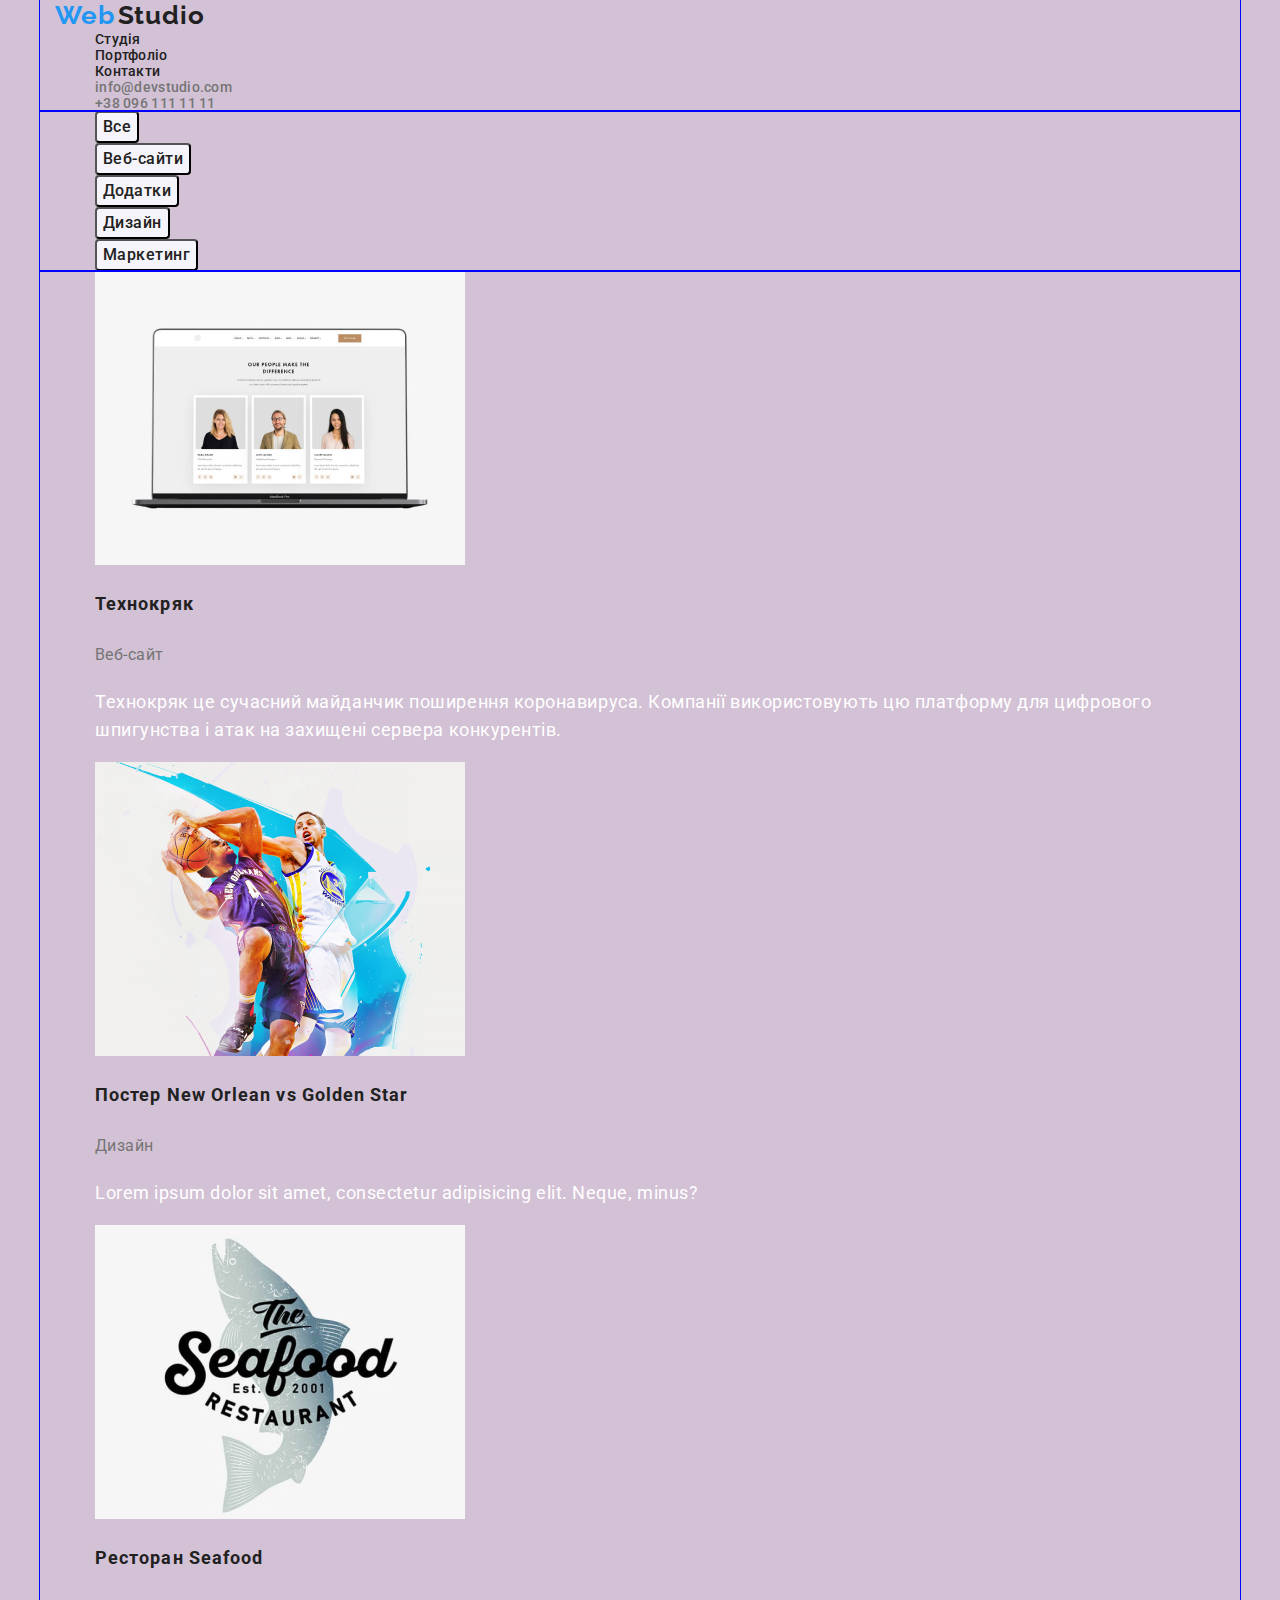
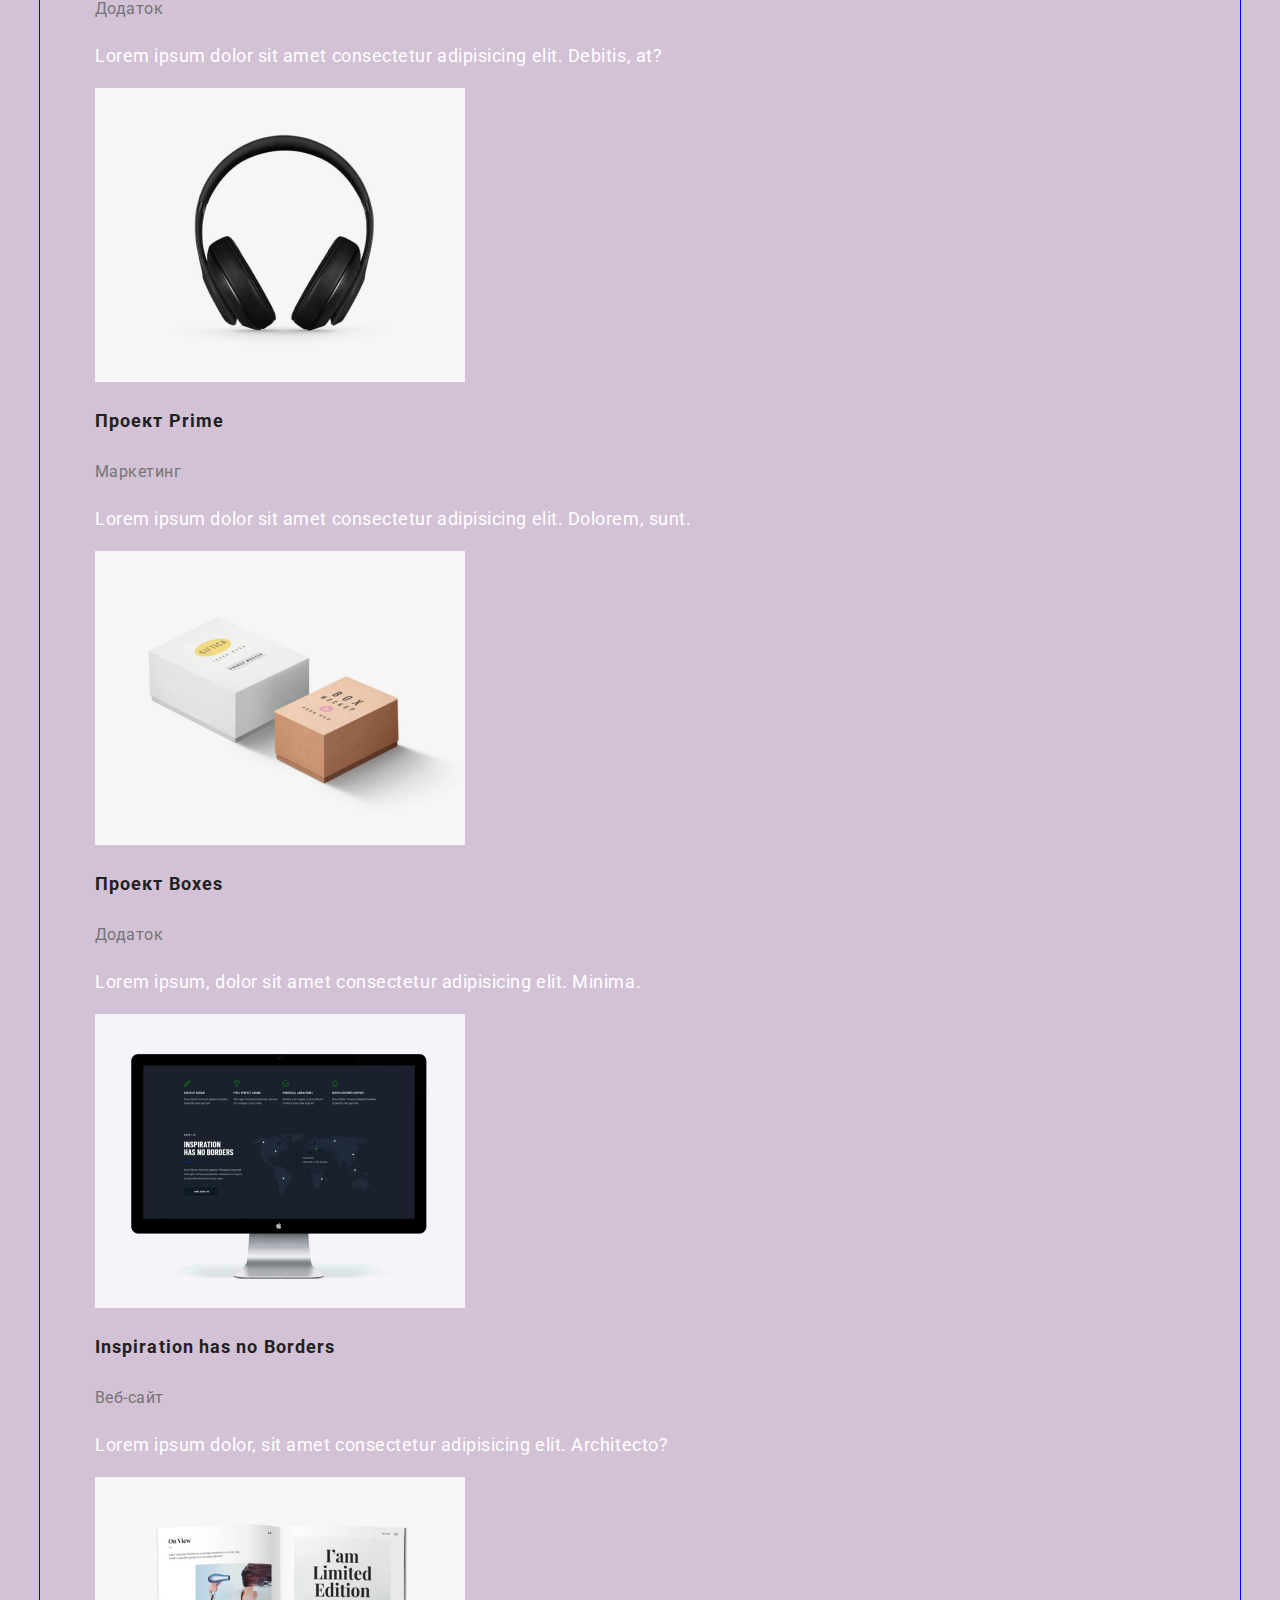
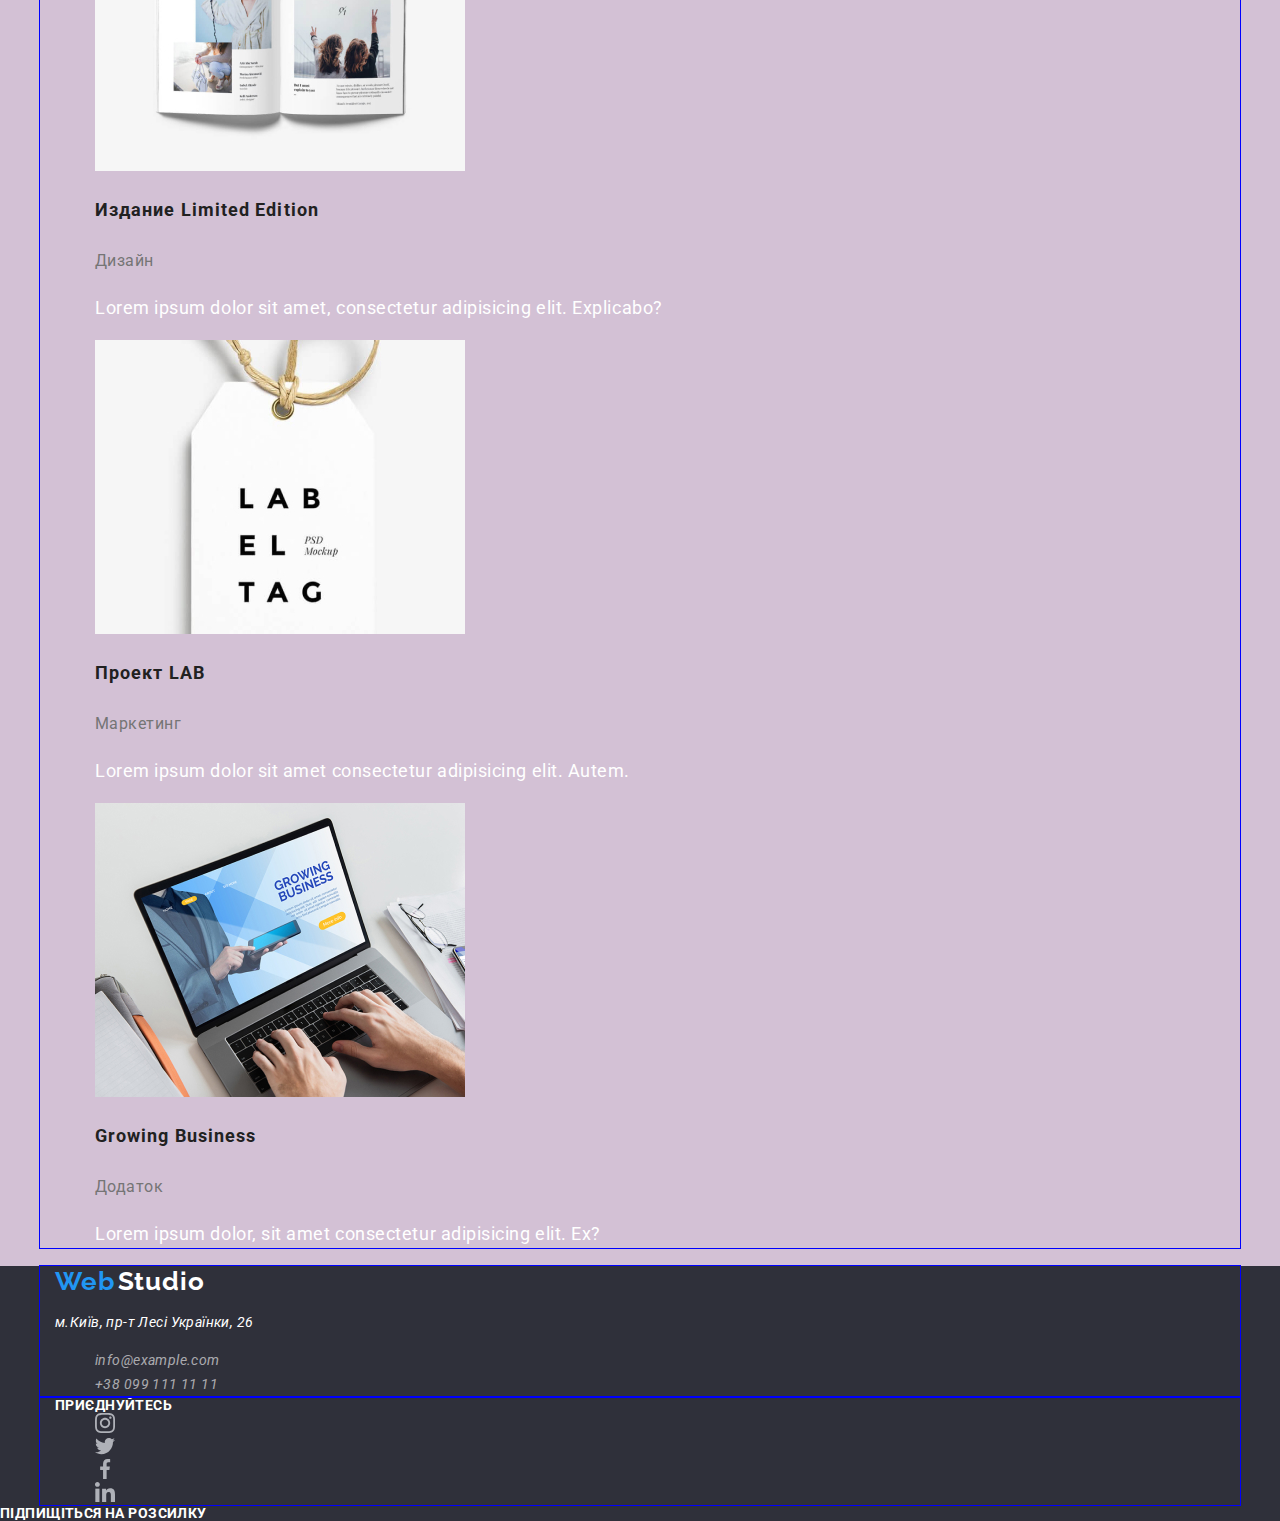
==== commit aaf259ab: "Added box-sizing: border-box  and container" ====
--- a/portfolio.html
+++ b/portfolio.html
@@ -3,7 +3,7 @@
 	<head>
 		<meta charset="UTF-8" />
 		<meta name="viewport" content="width=device-width, initial-scale=1.0" />
-		<title>Document</title>
+		<title>Portfolio</title>
 		<link
 			href="https://fonts.googleapis.com/css2?family=Raleway:wght@400;700&family=Roboto:wght@400;500;700&display=swap"
 			rel="stylesheet"
@@ -14,26 +14,28 @@
 	<body>
 		<!--Header of page-->
 		<header>
-			<!--Navigation-->
-			<nav class="navigation">
-				<a class="navigation-logo" href="./index.html">
-					<span class="logo logo-web">Web</span>
-					<span class="logo">Studio</span>
-				</a>
-				<ul class="list navigation-menu-list">
-					<li class="navigation-menu-list-item"><a href="./index.html" class="navigation-menu-link">Студія</a></li>
-					<li class="navigation-menu-list-item">
-						<a href="./portfolio.html" class="navigation-menu-link">Портфоліо</a>
-					</li>
-					<li class="navigation-menu-list-item"><a href="#" class="navigation-menu-link">Контакти</a></li>
+			<div class="container">
+				<!--Navigation-->
+				<nav class="navigation">
+					<a class="navigation-logo" href="./index.html">
+						<span class="logo logo-web">Web</span>
+						<span class="logo">Studio</span>
+					</a>
+					<ul class="list navigation-menu-list">
+						<li class="navigation-menu-list-item"><a href="./index.html" class="navigation-menu-link">Студія</a></li>
+						<li class="navigation-menu-list-item">
+							<a href="./portfolio.html" class="navigation-menu-link">Портфоліо</a>
+						</li>
+						<li class="navigation-menu-list-item"><a href="#" class="navigation-menu-link">Контакти</a></li>
+					</ul>
+				</nav>
+
+				<!--Contacts-->
+				<ul class="list">
+					<li><a class="contacts-link" href="mailto:info@devstudio.com">info@devstudio.com</a></li>
+					<li><a class="contacts-link" href="tel:+380961111111">+38 096 111 11 11</a></li>
 				</ul>
-			</nav>
-
-			<!--Contacts-->
-			<ul class="list">
-				<li><a class="contacts-link" href="mailto:info@devstudio.com">info@devstudio.com</a></li>
-				<li><a class="contacts-link" href="tel:+380961111111">+38 096 111 11 11</a></li>
-			</ul>
+			</div>
 		</header>
 
 		<!--Main unique content of the page-->
@@ -42,155 +44,163 @@
 
 			<!--section with portfolio-page buttoms-->
 			<section>
-				<h2 hidden>Портфоліо лінкс</h2>
-				<ul class="list">
-					<li><button class="btn-portfolio" type="button">Все</button></li>
-					<li><button class="btn-portfolio" type="button">Веб-сайти</button></li>
-					<li><button class="btn-portfolio" type="button">Додатки</button></li>
-					<li><button class="btn-portfolio" type="button">Дизайн</button></li>
-					<li><button class="btn-portfolio" type="button">Маркетинг</button></li>
-				</ul>
+				<div class="container">
+					<h2 hidden>Портфоліо лінкс</h2>
+					<ul class="list">
+						<li><button class="btn-portfolio" type="button">Все</button></li>
+						<li><button class="btn-portfolio" type="button">Веб-сайти</button></li>
+						<li><button class="btn-portfolio" type="button">Додатки</button></li>
+						<li><button class="btn-portfolio" type="button">Дизайн</button></li>
+						<li><button class="btn-portfolio" type="button">Маркетинг</button></li>
+					</ul>
+				</div>
 			</section>
 
 			<!--Section portfolio content-->
 			<section>
-				<h2 hidden>Порфоліо контент</h2>
-				<ul class="list">
-					<li>
-						<a class="portfolio-list-item-link" href="">
-							<img src="./images/portfolio-content-photo/portfolio-img1.jpg" alt="Відкритий ноутбук" width="370" />
-							<h3 class="content-portfolio-list-item-title">Технокряк</h3>
-							<p class="content-portfolio-list-item-point">Веб-сайт</p>
-							<p class="content-portfolio-list-item-pop-up-text">
-								Технокряк це сучасний майданчик поширення коронавируса. Компанії використовують цю платформу для
-								цифрового шпигунства і атак на захищені сервера конкурентів.
-							</p>
-						</a>
-					</li>
-
-					<li>
-						<a class="portfolio-list-item-link" href="">
-							<img
-								src="./images/portfolio-content-photo/portfolio-img2.jpg"
-								alt="Два баскетболісти в стрибкуборяться за м'яч"
-								width="370"
-							/>
-							<h3 class="content-portfolio-list-item-title">Постер New Orlean vs Golden Star</h3>
-							<p class="content-portfolio-list-item-point">Дизайн</p>
-							<p class="content-portfolio-list-item-pop-up-text">
-								Lorem ipsum dolor sit amet, consectetur adipisicing elit. Neque, minus?
-							</p>
-						</a>
-					</li>
-
-					<li>
-						<a class="portfolio-list-item-link" href="">
-							<img
-								src="./images/portfolio-content-photo/portfolio-img3.jpg"
-								alt="Логотип-зображення ресторану морської їжі"
-								width="370"
-							/>
-							<h3 class="content-portfolio-list-item-title">Ресторан Seafood</h3>
-							<p class="content-portfolio-list-item-point">Додаток</p>
-							<p class="content-portfolio-list-item-pop-up-text">
-								Lorem ipsum dolor sit amet consectetur adipisicing elit. Debitis, at?
-							</p>
-						</a>
-					</li>
-
-					<li>
-						<a class="portfolio-list-item-link" href="">
-							<img src="./images/portfolio-content-photo/portfolio-img4.jpg" alt="Великі чорні навушники" width="370" />
-							<h3 class="content-portfolio-list-item-title">Проект Prime</h3>
-							<p class="content-portfolio-list-item-point">Маркетинг</p>
-							<p class="content-portfolio-list-item-pop-up-text">
-								Lorem ipsum dolor sit amet consectetur adipisicing elit. Dolorem, sunt.
-							</p>
-						</a>
-					</li>
-
-					<li>
-						<a class="portfolio-list-item-link" href="">
-							<img
-								src="./images/portfolio-content-photo/portfolio-img5.jpg"
-								alt="Дві коробочки білого і бежевого кольору з написами зверху"
-								width="370"
-							/>
-							<h3 class="content-portfolio-list-item-title">Проект Boxes</h3>
-							<p class="content-portfolio-list-item-point">Додаток</p>
-							<p class="content-portfolio-list-item-pop-up-text">
-								Lorem ipsum, dolor sit amet consectetur adipisicing elit. Minima.
-							</p>
-						</a>
-					</li>
-
-					<li>
-						<a class="portfolio-list-item-link" href="">
-							<img
-								src="./images/portfolio-content-photo/portfolio-img6.jpg"
-								alt="Монітор з відкритою на ньому вкладкою браузера"
-								width="370"
-							/>
-							<h3 class="content-portfolio-list-item-title">Inspiration has no Borders</h3>
-							<p class="content-portfolio-list-item-point">Веб-сайт</p>
-							<p class="content-portfolio-list-item-pop-up-text">
-								Lorem ipsum dolor, sit amet consectetur adipisicing elit. Architecto?
-							</p>
-						</a>
-					</li>
-
-					<li>
-						<a class="portfolio-list-item-link" href="">
-							<img
-								src="./images/portfolio-content-photo/portfolio-img7.jpg"
-								alt="Розгорнутий журнал, на сторінках якого фотки і текст"
-								width="370"
-							/>
-							<h3 class="content-portfolio-list-item-title">Издание Limited Edition</h3>
-							<p class="content-portfolio-list-item-point">Дизайн</p>
-							<p class="content-portfolio-list-item-pop-up-text">
-								Lorem ipsum dolor sit amet, consectetur adipisicing elit. Explicabo?
-							</p>
-						</a>
-					</li>
-
-					<li>
-						<a class="portfolio-list-item-link" href="">
-							<img
-								src="./images/portfolio-content-photo/portfolio-img8.jpg"
-								alt="Біла бірка з написом, на бежевому шнурочку"
-								width="370"
-							/>
-							<h3 class="content-portfolio-list-item-title">Проект LAB</h3>
-							<p class="content-portfolio-list-item-point">Маркетинг</p>
-							<p class="content-portfolio-list-item-pop-up-text">
-								Lorem ipsum dolor sit amet consectetur adipisicing elit. Autem.
-							</p>
-						</a>
-					</li>
-
-					<li>
-						<a class="portfolio-list-item-link" href="">
-							<img
-								src="./images/portfolio-content-photo/portfolio-img9.jpg"
-								alt="Руки людини, яка працює за ноутбуком"
-								width="370"
-							/>
-							<h3 class="content-portfolio-list-item-title">Growing Business</h3>
-							<p class="content-portfolio-list-item-point">Додаток</p>
-							<p class="content-portfolio-list-item-pop-up-text">
-								Lorem ipsum dolor, sit amet consectetur adipisicing elit. Ex?
-							</p>
-						</a>
-					</li>
-				</ul>
+				<div class="container">
+					<h2 hidden>Порфоліо контент</h2>
+					<ul class="list">
+						<li>
+							<a class="portfolio-list-item-link" href="">
+								<img src="./images/portfolio-content-photo/portfolio-img1.jpg" alt="Відкритий ноутбук" width="370" />
+								<h3 class="content-portfolio-list-item-title">Технокряк</h3>
+								<p class="content-portfolio-list-item-point">Веб-сайт</p>
+								<p class="content-portfolio-list-item-pop-up-text">
+									Технокряк це сучасний майданчик поширення коронавируса. Компанії використовують цю платформу для
+									цифрового шпигунства і атак на захищені сервера конкурентів.
+								</p>
+							</a>
+						</li>
+
+						<li>
+							<a class="portfolio-list-item-link" href="">
+								<img
+									src="./images/portfolio-content-photo/portfolio-img2.jpg"
+									alt="Два баскетболісти в стрибкуборяться за м'яч"
+									width="370"
+								/>
+								<h3 class="content-portfolio-list-item-title">Постер New Orlean vs Golden Star</h3>
+								<p class="content-portfolio-list-item-point">Дизайн</p>
+								<p class="content-portfolio-list-item-pop-up-text">
+									Lorem ipsum dolor sit amet, consectetur adipisicing elit. Neque, minus?
+								</p>
+							</a>
+						</li>
+
+						<li>
+							<a class="portfolio-list-item-link" href="">
+								<img
+									src="./images/portfolio-content-photo/portfolio-img3.jpg"
+									alt="Логотип-зображення ресторану морської їжі"
+									width="370"
+								/>
+								<h3 class="content-portfolio-list-item-title">Ресторан Seafood</h3>
+								<p class="content-portfolio-list-item-point">Додаток</p>
+								<p class="content-portfolio-list-item-pop-up-text">
+									Lorem ipsum dolor sit amet consectetur adipisicing elit. Debitis, at?
+								</p>
+							</a>
+						</li>
+
+						<li>
+							<a class="portfolio-list-item-link" href="">
+								<img
+									src="./images/portfolio-content-photo/portfolio-img4.jpg"
+									alt="Великі чорні навушники"
+									width="370"
+								/>
+								<h3 class="content-portfolio-list-item-title">Проект Prime</h3>
+								<p class="content-portfolio-list-item-point">Маркетинг</p>
+								<p class="content-portfolio-list-item-pop-up-text">
+									Lorem ipsum dolor sit amet consectetur adipisicing elit. Dolorem, sunt.
+								</p>
+							</a>
+						</li>
+
+						<li>
+							<a class="portfolio-list-item-link" href="">
+								<img
+									src="./images/portfolio-content-photo/portfolio-img5.jpg"
+									alt="Дві коробочки білого і бежевого кольору з написами зверху"
+									width="370"
+								/>
+								<h3 class="content-portfolio-list-item-title">Проект Boxes</h3>
+								<p class="content-portfolio-list-item-point">Додаток</p>
+								<p class="content-portfolio-list-item-pop-up-text">
+									Lorem ipsum, dolor sit amet consectetur adipisicing elit. Minima.
+								</p>
+							</a>
+						</li>
+
+						<li>
+							<a class="portfolio-list-item-link" href="">
+								<img
+									src="./images/portfolio-content-photo/portfolio-img6.jpg"
+									alt="Монітор з відкритою на ньому вкладкою браузера"
+									width="370"
+								/>
+								<h3 class="content-portfolio-list-item-title">Inspiration has no Borders</h3>
+								<p class="content-portfolio-list-item-point">Веб-сайт</p>
+								<p class="content-portfolio-list-item-pop-up-text">
+									Lorem ipsum dolor, sit amet consectetur adipisicing elit. Architecto?
+								</p>
+							</a>
+						</li>
+
+						<li>
+							<a class="portfolio-list-item-link" href="">
+								<img
+									src="./images/portfolio-content-photo/portfolio-img7.jpg"
+									alt="Розгорнутий журнал, на сторінках якого фотки і текст"
+									width="370"
+								/>
+								<h3 class="content-portfolio-list-item-title">Издание Limited Edition</h3>
+								<p class="content-portfolio-list-item-point">Дизайн</p>
+								<p class="content-portfolio-list-item-pop-up-text">
+									Lorem ipsum dolor sit amet, consectetur adipisicing elit. Explicabo?
+								</p>
+							</a>
+						</li>
+
+						<li>
+							<a class="portfolio-list-item-link" href="">
+								<img
+									src="./images/portfolio-content-photo/portfolio-img8.jpg"
+									alt="Біла бірка з написом, на бежевому шнурочку"
+									width="370"
+								/>
+								<h3 class="content-portfolio-list-item-title">Проект LAB</h3>
+								<p class="content-portfolio-list-item-point">Маркетинг</p>
+								<p class="content-portfolio-list-item-pop-up-text">
+									Lorem ipsum dolor sit amet consectetur adipisicing elit. Autem.
+								</p>
+							</a>
+						</li>
+
+						<li>
+							<a class="portfolio-list-item-link" href="">
+								<img
+									src="./images/portfolio-content-photo/portfolio-img9.jpg"
+									alt="Руки людини, яка працює за ноутбуком"
+									width="370"
+								/>
+								<h3 class="content-portfolio-list-item-title">Growing Business</h3>
+								<p class="content-portfolio-list-item-point">Додаток</p>
+								<p class="content-portfolio-list-item-pop-up-text">
+									Lorem ipsum dolor, sit amet consectetur adipisicing elit. Ex?
+								</p>
+							</a>
+						</li>
+					</ul>
+				</div>
 			</section>
 		</main>
 
 		<!--Footer-->
 		<footer class="footer">
 			<!--Contacts-->
-			<div>
+			<div class="container">
 				<a class="navigation-logo" href="./index.html">
 					<span class="logo logo-web">Web</span>
 					<span class="logo footer-logo-stidio">Studio</span>
@@ -205,7 +215,7 @@
 			</div>
 
 			<!--Social-links for web studio-->
-			<div>
+			<div class="container">
 				<b class="footer-join">Приєднуйтесь</b>
 				<ul class="list">
 					<li>
--- a/css/style.css
+++ b/css/style.css
@@ -1,5 +1,14 @@
 /*font-family: 'Raleway', sans-serif;
 font-family: 'Roboto', sans-serif;*/
+
+html {
+	box-sizing: border-box;
+}
+*,
+*::before,
+*::after {
+	box-sizing: inherit;
+}
 
 :root {
 	--primary-text-color: #212121;
@@ -19,8 +28,18 @@
 	background: var(--temporary-background-color);
 }
 
+/* container */
+.container {
+	width: 1200px;
+	margin: 0 auto;
+	padding-left: 15px;
+	padding-right: 15px;
+	outline: 1px solid blue;
+}
+
 .list {
 	list-style-type: none;
+	margin: 0px;
 }
 
 /*Header Logo WEB-STUDIO*/
